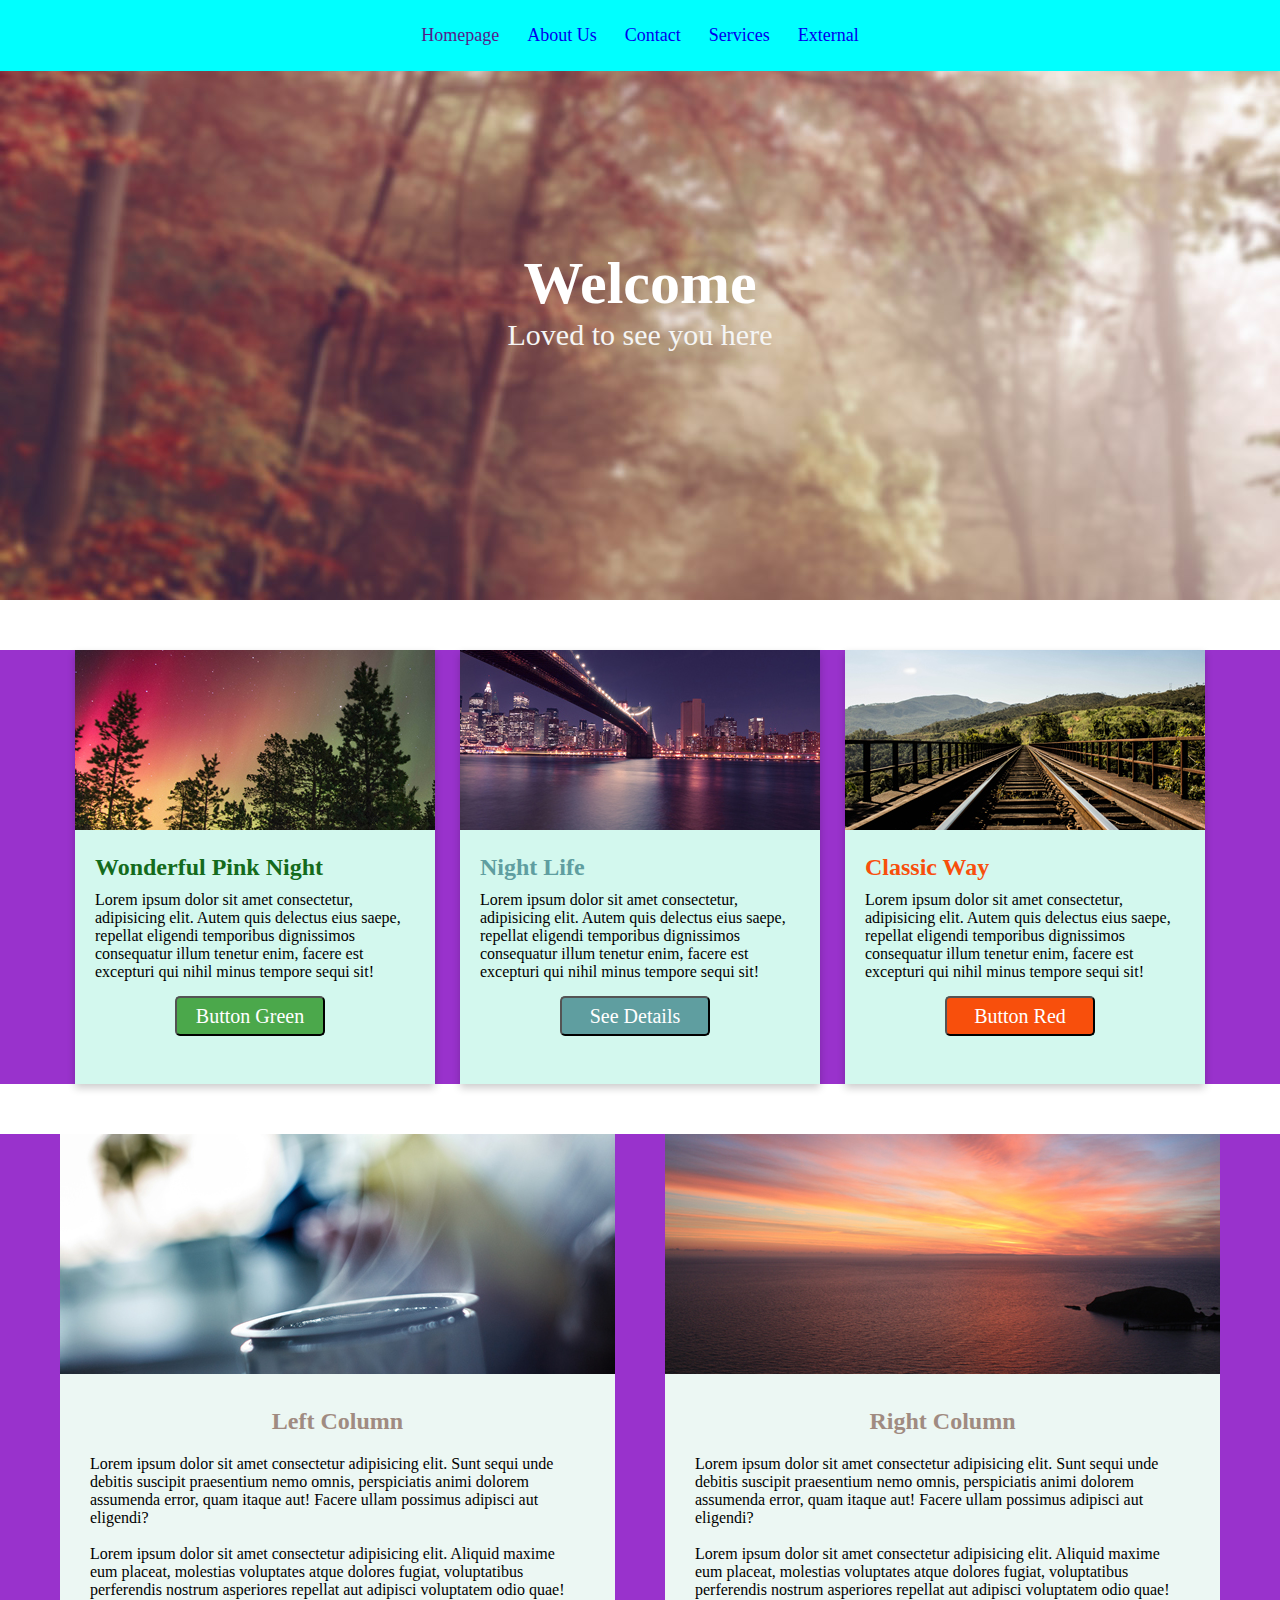
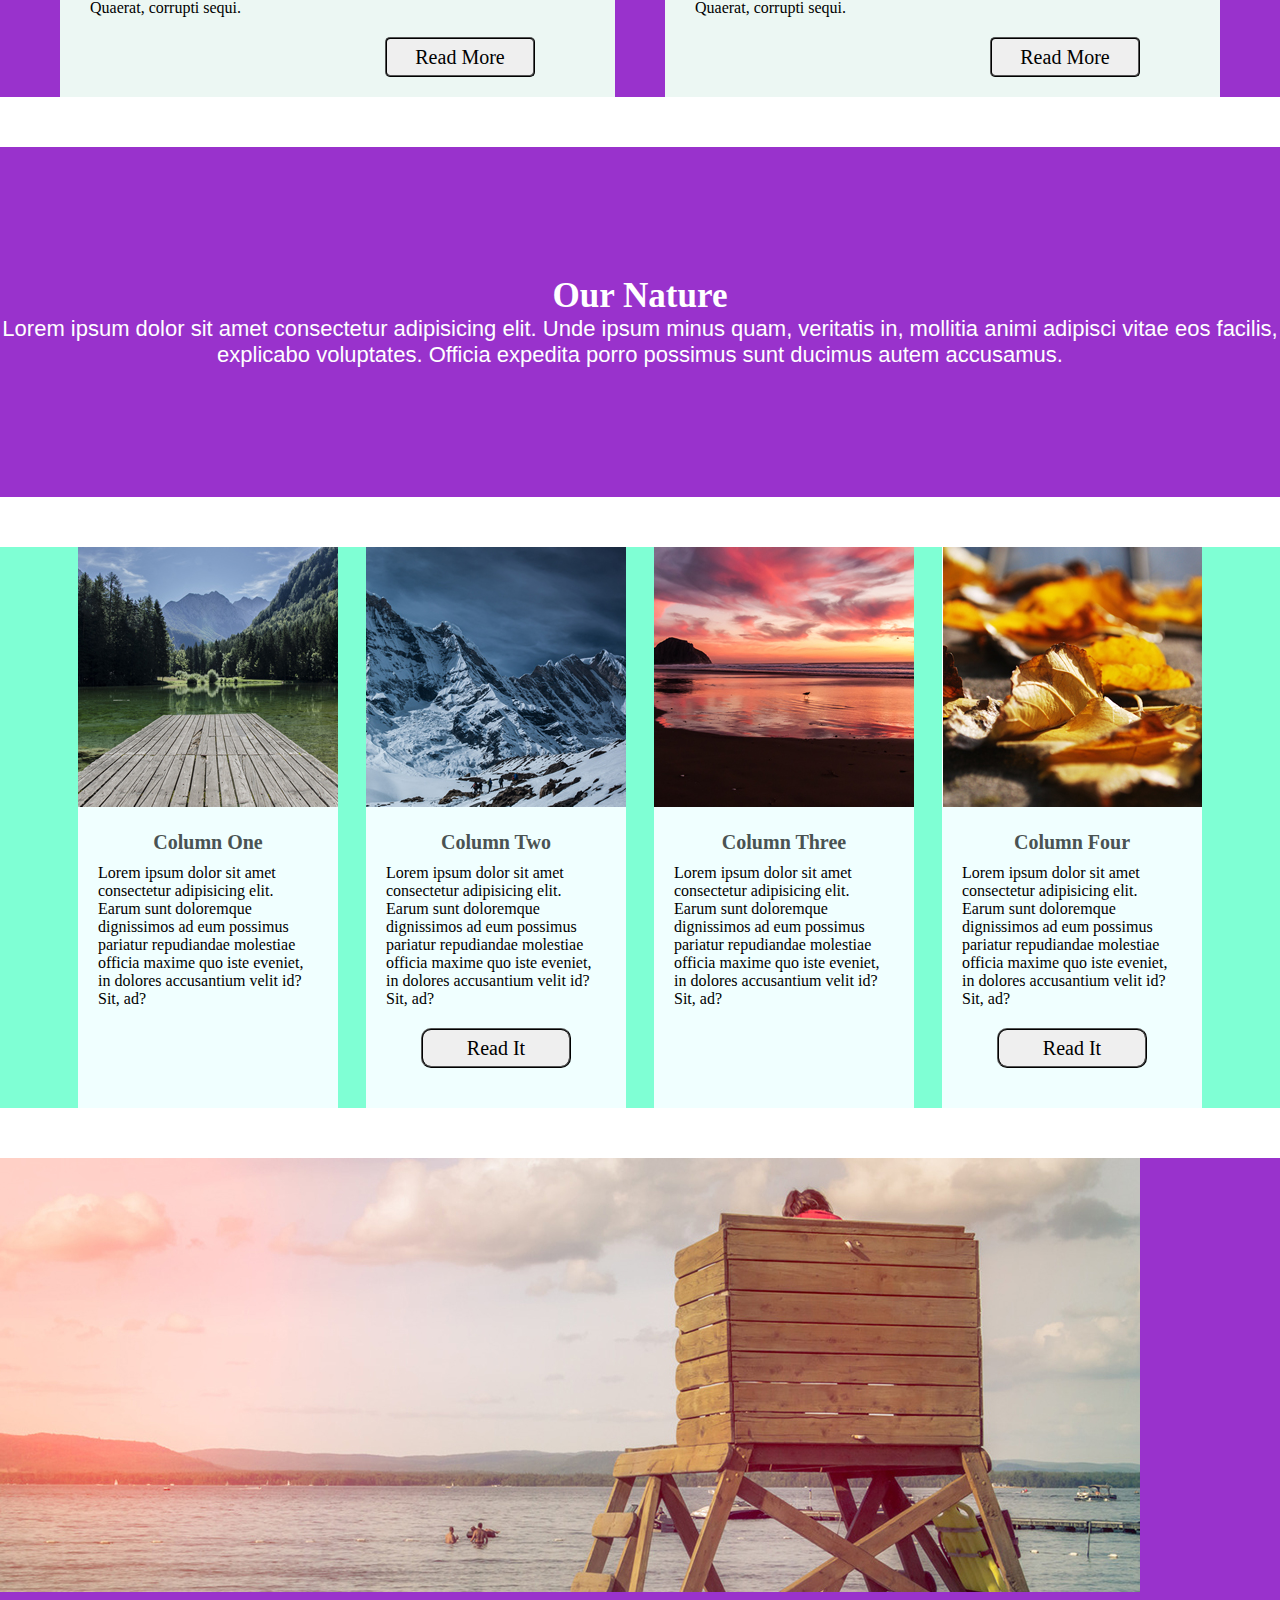
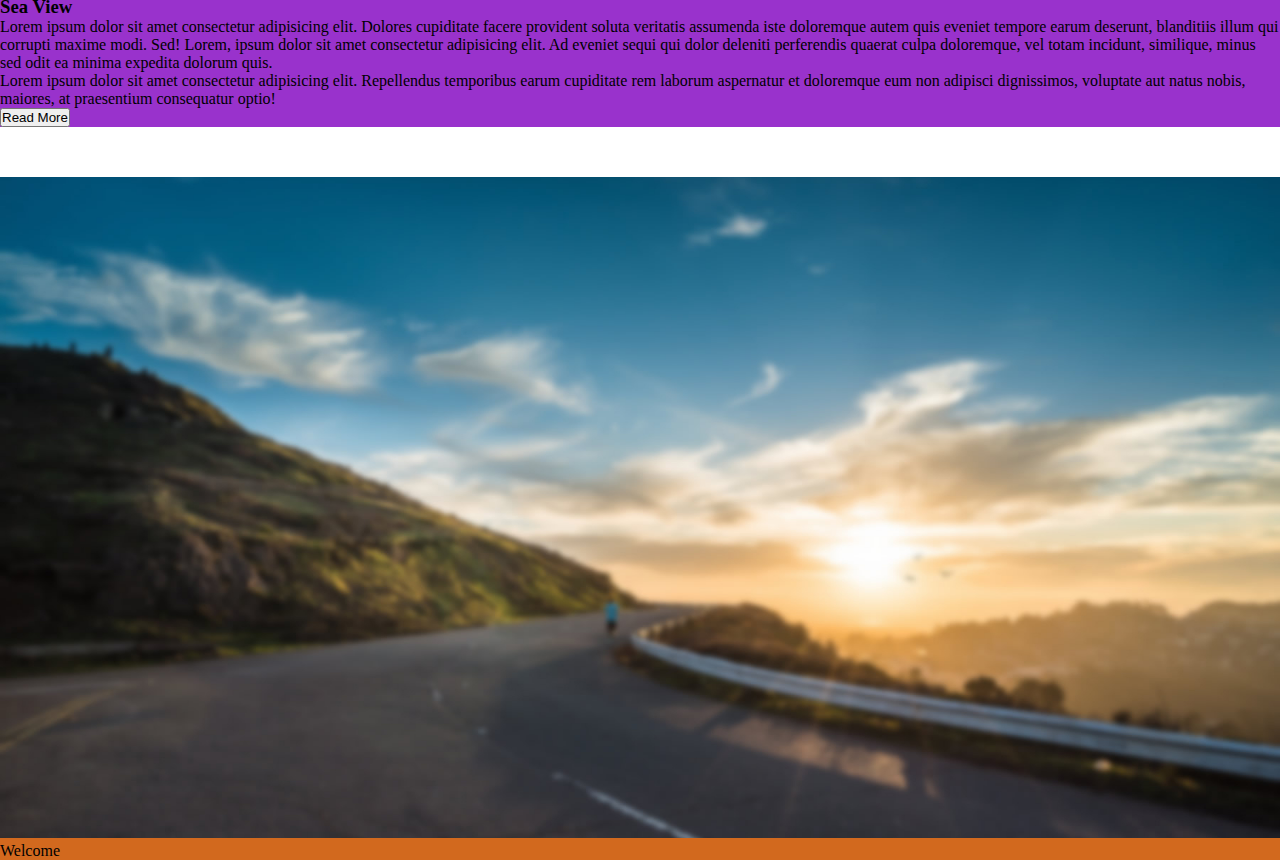
==== Static_site_layout/index.html @ dce6357e "finished styling of all cards" ====
<!DOCTYPE html>
<html lang="en">
<head>
    <meta charset="UTF-8">
    <meta http-equiv="X-UA-Compatible" content="IE=edge">
    <meta name="viewport" content="width=device-width, initial-scale=1.0">
    <title>Awesome Website</title>
    <link rel="stylesheet" href="style.css">
</head>
<body>
    <main>
        <header>
            <nav class = "navbar">
                <div></div>
                <ul>
                <input type="checkbox" id="checkbox_toggle" />
                <label for="checkbox_toggle" class="hamburger">&#9776;</label>
                    <div class = "menu">

                        <li> <a href="">Homepage</a> </li>
                        <li> <a href="/">About Us</a> </li>
                        <li> <a href="/">Contact</a> </li>
                        <li class="services"> <a href="/">Services</a>
                            <ul class="dropdown">
                                <li><a href=""> Dropdown 1</a></li>
                                <li><a href=""> Dropdown 2</a></li>
                                <li><a href=""> Dropdown 3</a></li>
                                <li><a href=""> Dropdown 4</a></li>
                                <li><a href=""> Dropdown 5</a></li>
                            </ul>
                        </li>
                        <li><a href="/">External</a> </li>
                    </div>
                </ul>
                <div></div>
            </nav>
        </header>

<!--  Section 1 -->

        <section>
            <div class="cover">
                <h1>Welcome</h1>
                <span>Loved to see you here</span>
            </div>
        </section>

<!-- Section 2 -->

        <section>
            <div class = "cards">
                <div class = "card1">
                    <img src="img/1-1.jpg" alt="loading">
                    <div class = "container">
                        <h2>Wonderful Pink Night</h2>
                        <p>Lorem ipsum dolor sit amet consectetur, adipisicing elit. Autem quis delectus eius saepe, repellat eligendi temporibus dignissimos consequatur illum tenetur enim, facere est excepturi qui nihil minus tempore sequi sit!</p>
                        <button>Button Green</button>
                    </div>
                </div>
                <div class = "card2">
                    <img src="img/1-2.jpg" alt="loading">
                    <div class="container">
                        <h2>Night Life</h2>
                        <p>Lorem ipsum dolor sit amet consectetur, adipisicing elit. Autem quis delectus eius saepe, repellat eligendi temporibus dignissimos consequatur illum tenetur enim, facere est excepturi qui nihil minus tempore sequi sit!</p>
                        <button>See Details</button>
                    </div>
                </div>
                <div class = "card3">
                    <img src="img/1-3.jpg" alt="loading">
                    <div class="container">
                        <h2>Classic Way</h2>
                        <p>Lorem ipsum dolor sit amet consectetur, adipisicing elit. Autem quis delectus eius saepe, repellat eligendi temporibus dignissimos consequatur illum tenetur enim, facere est excepturi qui nihil minus tempore sequi sit!</p>
                        <button>Button Red</button>
                    </div>
                </div>
            </div>
        </section>

<!-- Section 3 -->

        <section>
            <div class="Column">
                <div class="left-column">
                    <img src="img/2-1.jpg" alt="loading">
                    <div class="container1">
                        <h3>Left Column</h3>
                        <p>Lorem ipsum dolor sit amet consectetur adipisicing elit. Sunt sequi unde debitis suscipit praesentium nemo omnis, perspiciatis animi dolorem assumenda error, quam itaque aut! Facere ullam possimus adipisci aut eligendi?<br> <br>
                            Lorem ipsum dolor sit amet consectetur adipisicing elit. Aliquid maxime eum placeat, molestias voluptates atque dolores fugiat, voluptatibus perferendis nostrum asperiores repellat aut adipisci voluptatem odio quae! Quaerat, corrupti sequi.
                        </p>
                        <button>Read More</button>
                    </div>
                </div>
                <div class="right-column">
                    <img src="img/2-2.jpg" alt="loading">
                    <div class="container1">
                        <h3>Right Column</h3>
                        <p>Lorem ipsum dolor sit amet consectetur adipisicing elit. Sunt sequi unde debitis suscipit praesentium nemo omnis, perspiciatis animi dolorem assumenda error, quam itaque aut! Facere ullam possimus adipisci aut eligendi?<br> <br>
                            Lorem ipsum dolor sit amet consectetur adipisicing elit. Aliquid maxime eum placeat, molestias voluptates atque dolores fugiat, voluptatibus perferendis nostrum asperiores repellat aut adipisci voluptatem odio quae! Quaerat, corrupti sequi.
                        </p>
                        <button>Read More</button>
                    </div>
                </div>
            </div>
        </section>

<!-- Section 4-->

        <section>
            <div class="sub-cover">
            
                <div class="contain">
                    <h3>Our Nature</h3>
                    <p>Lorem ipsum dolor sit amet consectetur adipisicing elit. Unde ipsum minus quam, veritatis in, mollitia animi adipisci vitae eos facilis, explicabo voluptates. Officia expedita porro possimus sunt ducimus autem accusamus.</p>
                </div>
            </div>
        </section>

<!-- Section 5 -->

        <section>
            <div class="grid-column">
                <div class="col col1">
                    <img src="img/4-1.jpg" alt="loading">
                    <div class="columns">

                        <h3>Column One</h3>
                        <p>Lorem ipsum dolor sit amet consectetur adipisicing elit. Earum sunt doloremque dignissimos ad eum possimus pariatur repudiandae molestiae officia maxime quo iste eveniet, in dolores accusantium velit id? Sit, ad?</p>
                    </div>
                    </div>
                <div class="col">
                    <img src="img/4-2.jpg" alt="loading">
                    <div class="columns">
                        <h3>Column Two</h3>
                        <p>Lorem ipsum dolor sit amet consectetur adipisicing elit. Earum sunt doloremque dignissimos ad eum possimus pariatur repudiandae molestiae officia maxime quo iste eveniet, in dolores accusantium velit id? Sit, ad?</p>
                        
                        <button>Read It</button>
                    </div>
                </div>
                <div class="col">
                    <img src="img/4-3.jpg" alt="loading">
                    <div class="columns">

                        <h3>Column Three</h3>
                        <p>Lorem ipsum dolor sit amet consectetur adipisicing elit. Earum sunt doloremque dignissimos ad eum possimus pariatur repudiandae molestiae officia maxime quo iste eveniet, in dolores accusantium velit id? Sit, ad?</p>
                    </div>
                    </div>
                <div class="col col4">
                    <img src="img/4-4.jpg" alt="loading">
                    <div class="columns">

                        <h3>Column Four</h3>
                        <p>Lorem ipsum dolor sit amet consectetur adipisicing elit. Earum sunt doloremque dignissimos ad eum possimus pariatur repudiandae molestiae officia maxime quo iste eveniet, in dolores accusantium velit id? Sit, ad?</p>
                        <button>Read It</button>
                    </div>
                </div>
            </div>
        </section>

<!-- Section 6 -->

        <section>
            <img src="img/4-5.jpg" alt="loading">
            <h3> Sea View </h3>
            <p>Lorem ipsum dolor sit amet consectetur adipisicing elit. Dolores cupiditate facere provident soluta veritatis assumenda iste doloremque autem quis eveniet tempore earum deserunt, blanditiis illum qui corrupti maxime modi. Sed! Lorem, ipsum dolor sit amet consectetur adipisicing elit. Ad eveniet sequi qui dolor deleniti perferendis quaerat culpa doloremque, vel totam incidunt, similique, minus sed odit ea minima expedita dolorum quis. <br>
            Lorem ipsum dolor sit amet consectetur adipisicing elit. Repellendus temporibus earum cupiditate rem laborum aspernatur et doloremque eum non adipisci dignissimos, voluptate aut natus nobis, maiores, at praesentium consequatur optio!
            </p>
            <button>Read More</button>
        </section>
        <footer>
            <div class="footer">
                <img src="img/bg-3.jpg" alt="loading">
                <form>
                    Welcome
                </form>
            </div>
        </footer>
    </main>
</body>
</html>
---- Static_site_layout/style.css ----
*{
    margin : 0;
    padding : 0; 
    box-sizing: border-box;   
}
body{
    font-family:Cambria, Cochin, Georgia, Times, 'Times New Roman', serif;
}
a{
    text-decoration: none;
}
li{
    list-style: none;
}

header{
    background-color: aqua;
    z-index: 1;
    position : fixed;
    top : 0;
    width : 100%;
}

.navbar{
    display : flex;
    justify-content: space-between;
    align-items: center;
    padding: 20px;
}

.menu{
    display: flex;
    align-items: center;
    justify-content:space-between;
    gap : 1em;
    font-size: 18px;
    
}

.menu li:hover{
    background-color: red;
    border-radius: 5px ;
    transition: 0.3 ease;
}
.menu li {
    padding : 5px;
}

.services{
    position : relative;
    display : inline-block;
}

.dropdown{
    position : absolute; 
    display : none;
    background-color: rgb(242, 252, 99);
    padding: 1em 0;
    border-radius: 8px;
    top: 30px;
}

.dropdown li + li {
    margin-top: 10px;
   }

.dropdown li {
    padding: 0.5em 1em;
    width: 8em;
    text-align: center;
   }

.dropdown li:hover {
    background-color: #4c9e9e;
   }

.services:hover .dropdown{
    display : block;
}


/* Responsive Navbar using media query */

input[type=checkbox]{
    display: none;
}

.hamburger{
    display : none;
    font-size : 24px;
    user-select : none;
}

/* Applying Media queries */
@media (max-width : 768px) {
    .menu{
        display : none;
        position : absolute;
        background-color:aqua;
        right: 0;
        left: 0;
        text-align: center;
        padding: 16px 0;
    }
    .navbar{
        display: inline-block;
    }
    .menu li:hover {
        background-color:#4c9e9e;
        transition: 0.3s ease;
    }

    input[type=checkbox]:checked ~ .menu{
        display : block;
    }
    .hamburger{
        display : block;
    }

    .dropdown {
        left: 50%;
        top: 0px;
        transform: translateX(27%);
    }

    .dropdown li:hover {
        background-color: #4c9e9e;
    }
}

section{
    background-color:darkorchid;
    margin-bottom: 50px;
    width : 100%;
}

/* Section 1 */
.cover{
    height: 600px;
    width : 100%;
    background-image: url("img/bg-1.jpg");
    background-repeat: no-repeat;
    background-attachment: fixed;
    object-fit : contain;
    display : flex;
    align-items : center;
    justify-content : center;
    flex-direction : column;
}
.cover h1{
    font-size: 60px;
    color : white;
}
.cover span{
    font-size : 30px;
    color : whitesmoke;
}

/* Section 2 */
.cards{
    display : flex;
    justify-content :space-evenly;
    align-items : center;
}
.card1{
    box-shadow: 0 4px 8px 0 rgba(0,0,0,0.2);
    transition: 0.3s;
    background-color: rgb(211, 248, 238);
    width: 360px;
    margin-left : 50px;
}
.card1:hover{
    box-shadow : 2px 6px 10px 2px rgba(0,0,0,0.6);
}

.card2{
    box-shadow: 0 4px 8px 0 rgba(0,0,0,0.2);
    transition: 0.3s;
    background-color: rgb(211, 248, 238);

    width: 360px;
}
.card2:hover{
    box-shadow : 2px 6px 10px 2px rgba(0,0,0,0.6);
}

.card3{
    box-shadow: 0 4px 8px 0 rgba(0,0,0,0.2);
    transition: 0.3s;
    background-color: rgb(211, 248, 238);

    width: 360px;
    margin-right: 50px;
}
.card3:hover{
    box-shadow : 2px 6px 10px 2px rgba(0,0,0,0.6);
}
.container{
    padding : 20px;
    height : 250px;
}
.container h2{
    color :rgb(20, 107, 28);
    margin-bottom: 10px;

}
.container p{
    margin-bottom: 15px;
}
.container button{
    background-color: rgb(75, 168, 75);
    width : 150px;
    height : 40px;
    border-radius: 5px;
    font-size: 20px;
    color : white;
    margin-left : 80px;
    font-family:Cambria, Cochin, Georgia, Times, 'Times New Roman', serif;
}
.card2 h2 {
    color : cadetblue;
}
.card3 h2 {
    color: rgb(248, 79, 12);
}


.card2 button {
    background-color: cadetblue;
}

.card3 button {
    background-color: rgb(248, 79, 12);
}

/* Section 3 */

.Column{
    display: flex;
    justify-content: center;
    gap : 50px;

}
.left-column{
    width : 555px;
    background-color: rgb(236, 247, 243);
}
.right-column{
    width : 555px;
    background-color: rgb(236, 247, 243);
}
.container1{
    margin : 20px;
    padding : 10px;
}
.container1 h3 {
    color :rgb(160, 139, 129);
    text-align : center;
    font-size : 24px;
    margin-bottom: 20px;
}
.container1 button{
    width : 150px;
    height : 40px;
    border-radius: 5px;
    font-size: 20px;
    margin-top: 20px;
    float : right;
    margin-bottom: 20px;
    margin-right : 50px;
    border-style:ridge;
    font-family:Cambria, Cochin, Georgia, Times, 'Times New Roman', serif;
}

/* Section 4 */
.sub-cover{
    height: 350px;
    background-image: url(img/bg-2.jpg);
    background-attachment: fixed;
    text-align: center;
    color : white;
}

.contain{
    height: 350px;
    display : flex;
    flex-direction: column;
    justify-content: center;
    align-items: center;
    font-size: 30px;
    color : white;
    
}
.contain p{
    font-size : 22px;
    font-family: 'Lucida Sans Unicode', Geneva, Verdana, sans-serif;
}

/* Section 5 */
.grid-column{
    display : flex;
    justify-content:space-evenly;
    background-color: aquamarine;
}
.col{
    width : 260px;
    background-color:azure;
}
.columns{
    margin : 20px;
}
.columns h3{
    text-align: center;
    font-size: 20px;
    color :#4a5353;
    margin-bottom: 10px;
}
.columns button{
    width : 150px;
    height : 40px;
    border-radius: 10px;
    font-size: 20px;
    margin-top: 20px;
    float : center;
    margin-left: 35px;
    margin-bottom: 20px;
    border-style:ridge;
    font-family:Cambria, Cochin, Georgia, Times, 'Times New Roman', serif;
}
.col1{
    margin-left: 50px;
}
.col4{
    margin-right: 50px;
}
footer{
    background-color:chocolate;
}
.footer img{
    width : 100%;
}
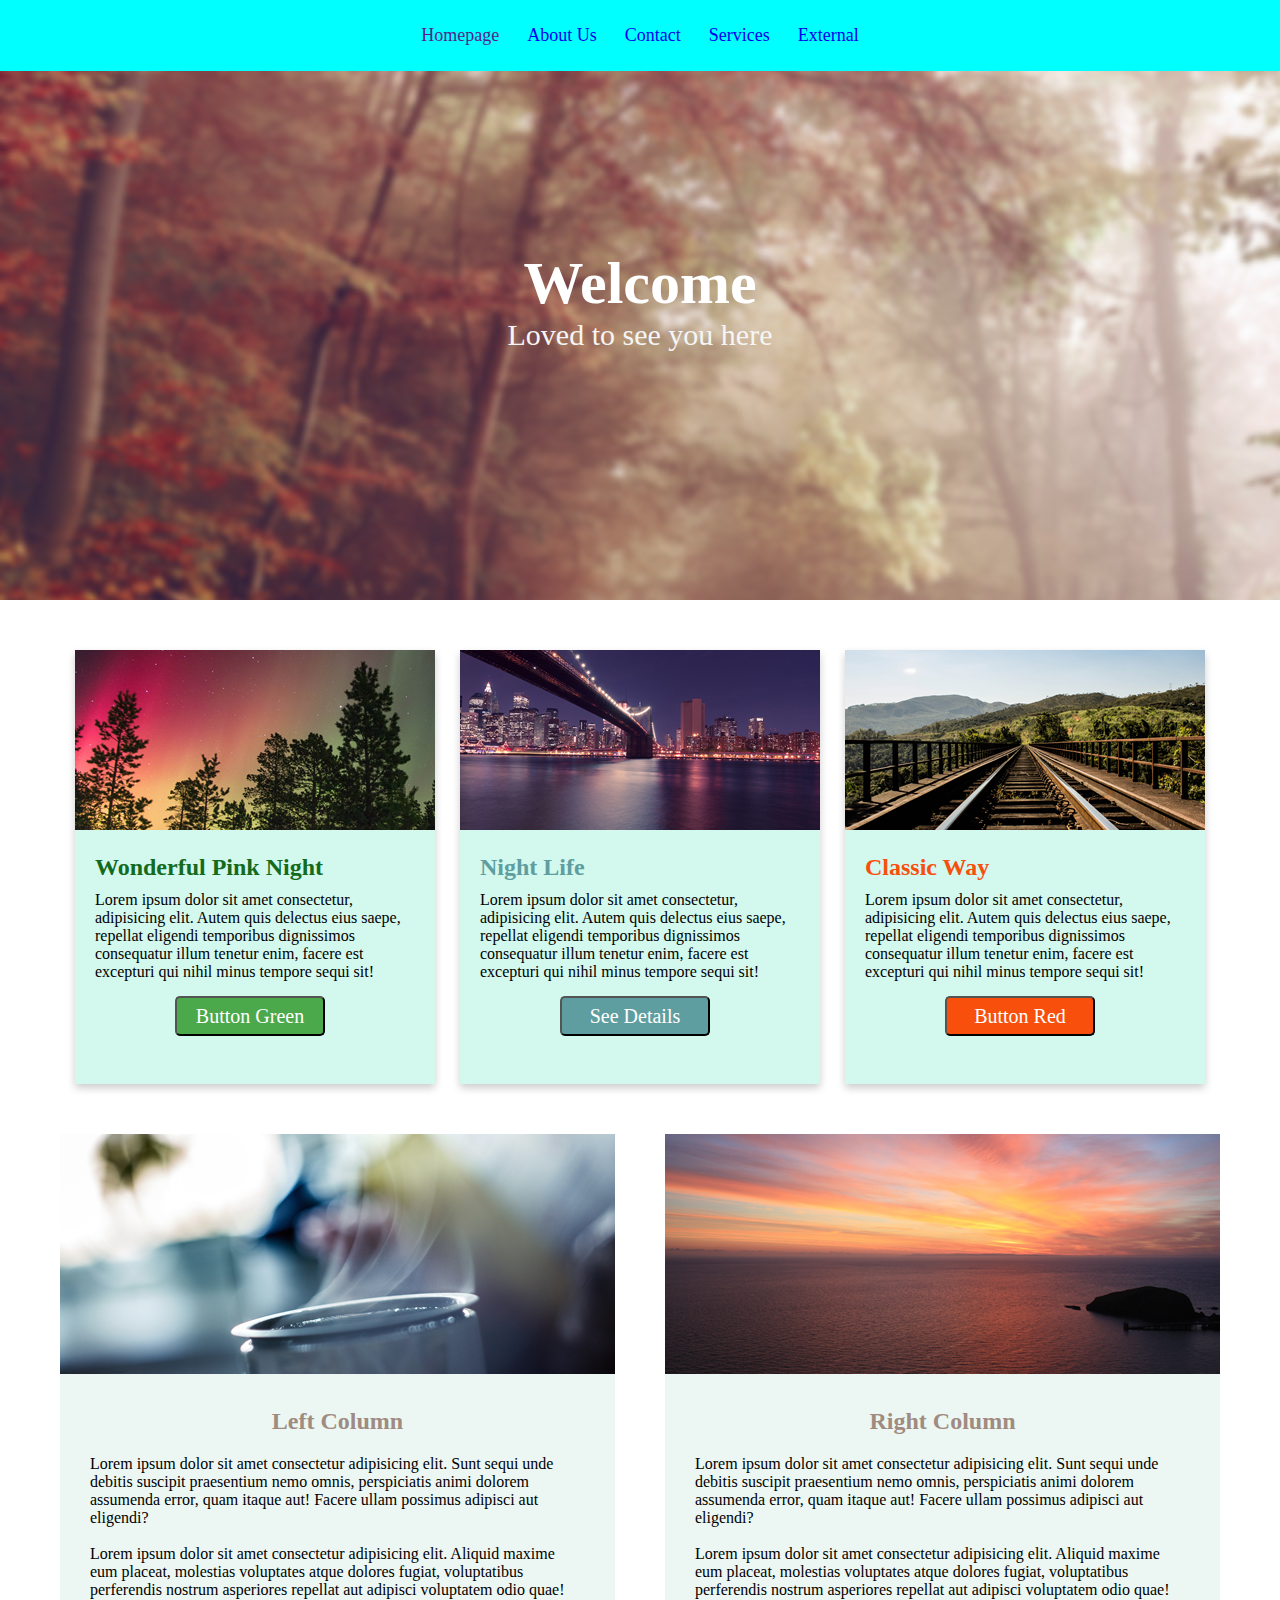
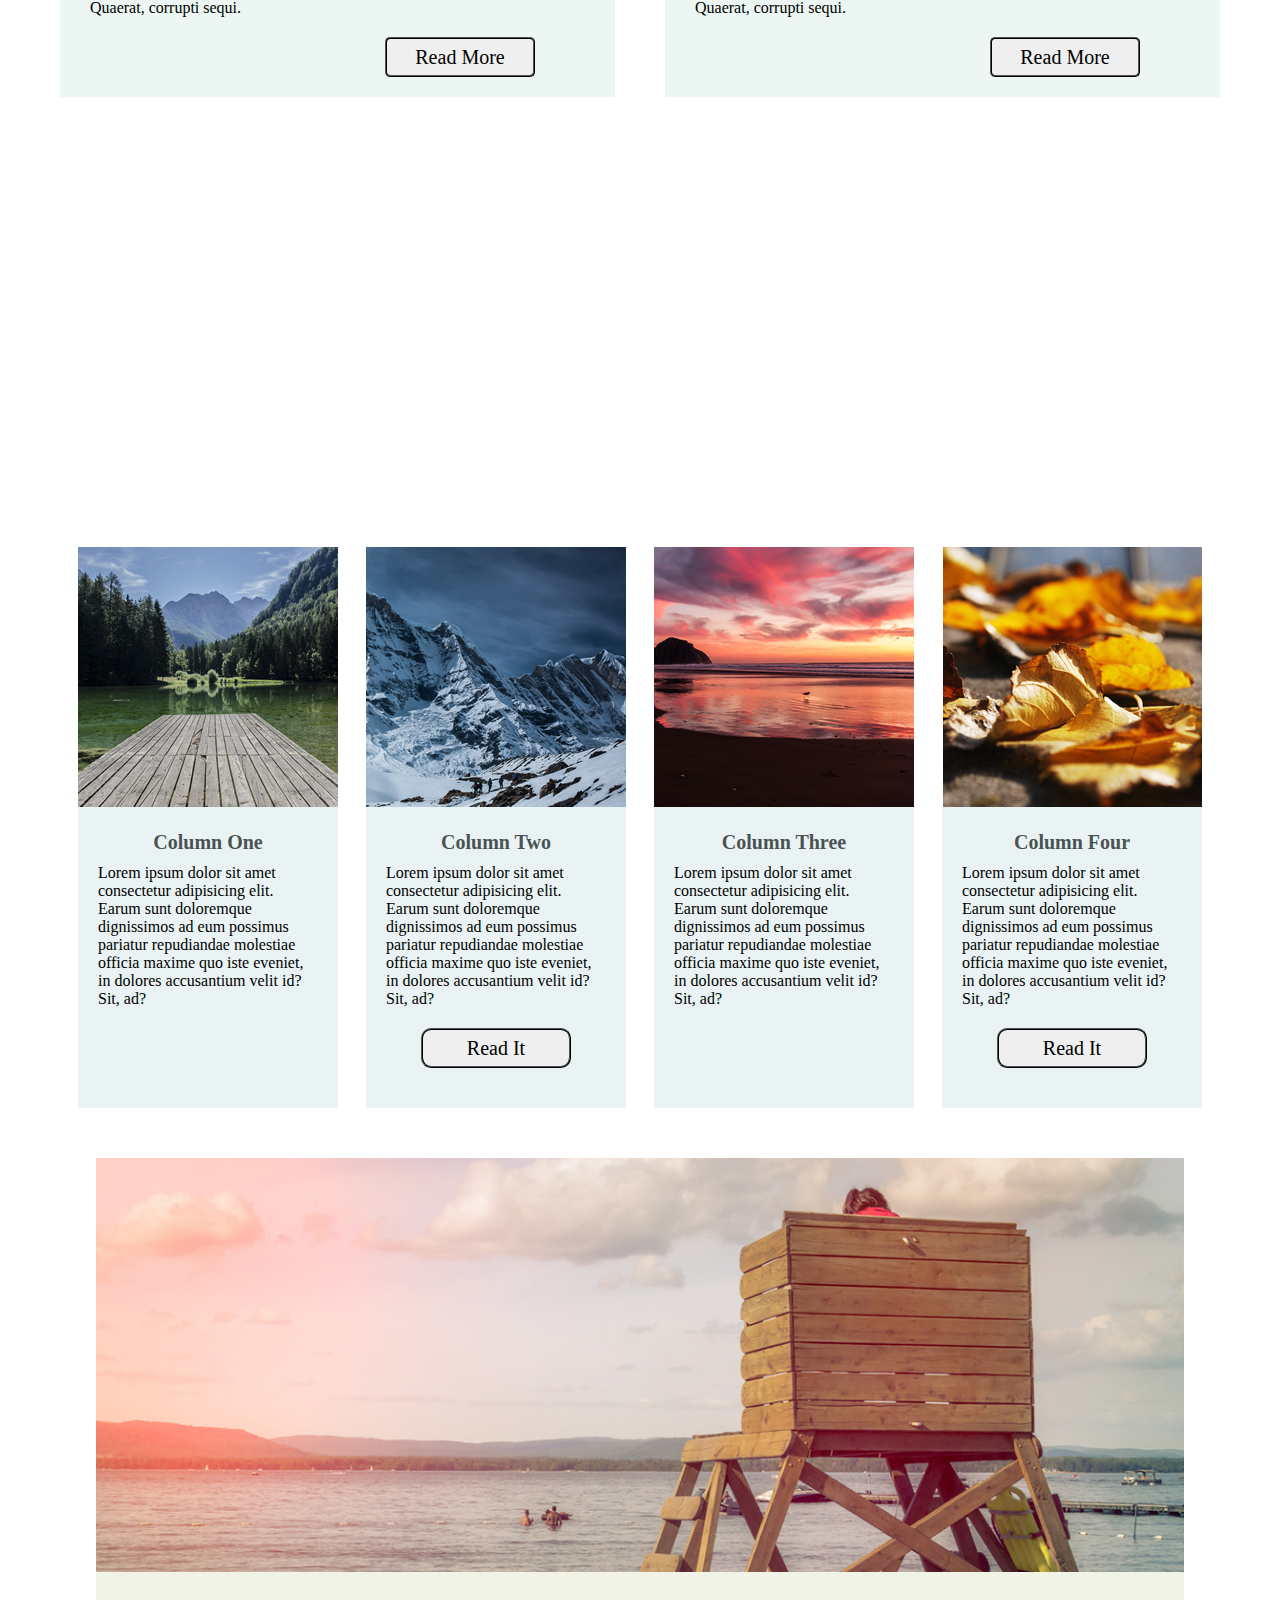
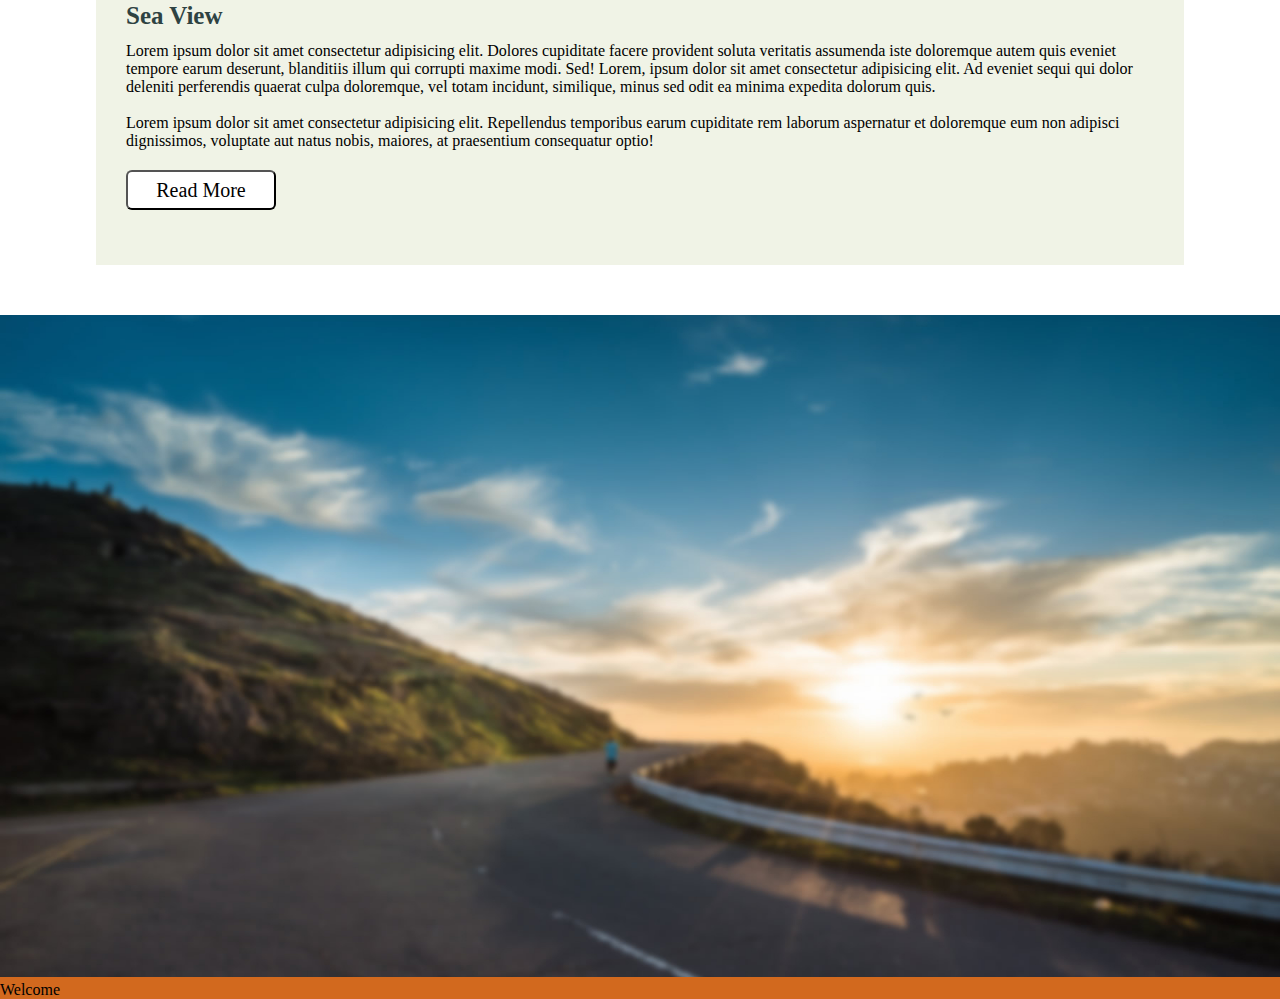
==== commit 9a596504: "finished single column layout" ====
--- a/Static_site_layout/index.html
+++ b/Static_site_layout/index.html
@@ -159,13 +159,20 @@
 <!-- Section 6 -->
 
         <section>
-            <img src="img/4-5.jpg" alt="loading">
-            <h3> Sea View </h3>
-            <p>Lorem ipsum dolor sit amet consectetur adipisicing elit. Dolores cupiditate facere provident soluta veritatis assumenda iste doloremque autem quis eveniet tempore earum deserunt, blanditiis illum qui corrupti maxime modi. Sed! Lorem, ipsum dolor sit amet consectetur adipisicing elit. Ad eveniet sequi qui dolor deleniti perferendis quaerat culpa doloremque, vel totam incidunt, similique, minus sed odit ea minima expedita dolorum quis. <br>
-            Lorem ipsum dolor sit amet consectetur adipisicing elit. Repellendus temporibus earum cupiditate rem laborum aspernatur et doloremque eum non adipisci dignissimos, voluptate aut natus nobis, maiores, at praesentium consequatur optio!
-            </p>
-            <button>Read More</button>
+            <div class="single-col">
+                <img src="img/4-5.jpg" alt="loading">
+                <div class="block">    
+                    <h3> Sea View </h3>
+                    <p>Lorem ipsum dolor sit amet consectetur adipisicing elit. Dolores cupiditate facere provident soluta veritatis assumenda iste doloremque autem quis eveniet tempore earum deserunt, blanditiis illum qui corrupti maxime modi. Sed! Lorem, ipsum dolor sit amet consectetur adipisicing elit. Ad eveniet sequi qui dolor deleniti perferendis quaerat culpa doloremque, vel totam incidunt, similique, minus sed odit ea minima expedita dolorum quis. <br> <br>
+                        Lorem ipsum dolor sit amet consectetur adipisicing elit. Repellendus temporibus earum cupiditate rem laborum aspernatur et doloremque eum non adipisci dignissimos, voluptate aut natus nobis, maiores, at praesentium consequatur optio!
+                    </p>
+                    <button>Read More</button>
+                </div>
+            </div>
         </section>
+
+<!-- Footer -->
+
         <footer>
             <div class="footer">
                 <img src="img/bg-3.jpg" alt="loading">
--- a/Static_site_layout/style.css
+++ b/Static_site_layout/style.css
@@ -129,7 +129,6 @@
 }
 
 section{
-    background-color:darkorchid;
     margin-bottom: 50px;
     width : 100%;
 }
@@ -300,11 +299,10 @@
 .grid-column{
     display : flex;
     justify-content:space-evenly;
-    background-color: aquamarine;
 }
 .col{
     width : 260px;
-    background-color:azure;
+    background-color:rgb(234, 243, 243);
 }
 .columns{
     margin : 20px;
@@ -333,6 +331,40 @@
 .col4{
     margin-right: 50px;
 }
+
+/* Section 6 */
+
+.single-col{
+    display : flex;
+    flex-direction: column;
+    justify-content: center;
+    align-items: center;
+}
+.single-col img{
+    max-width : 85%;
+}
+
+.block{
+    width: 85%;
+    padding: 30px;
+    background-color: rgb(240, 243, 230);
+}
+.block h3{
+    color :#2e4242;
+    font-size: 25px;
+    margin-bottom: 12px;
+}
+.block button{
+    width : 150px;
+    height : 40px;
+    border-radius: 6px;
+    font-size: 20px;
+    margin-top: 20px;
+    margin-bottom: 25px;
+    background-color:white;
+    font-family:Cambria, Cochin, Georgia, Times, 'Times New Roman', serif;
+}
+
 footer{
     background-color:chocolate;
 }
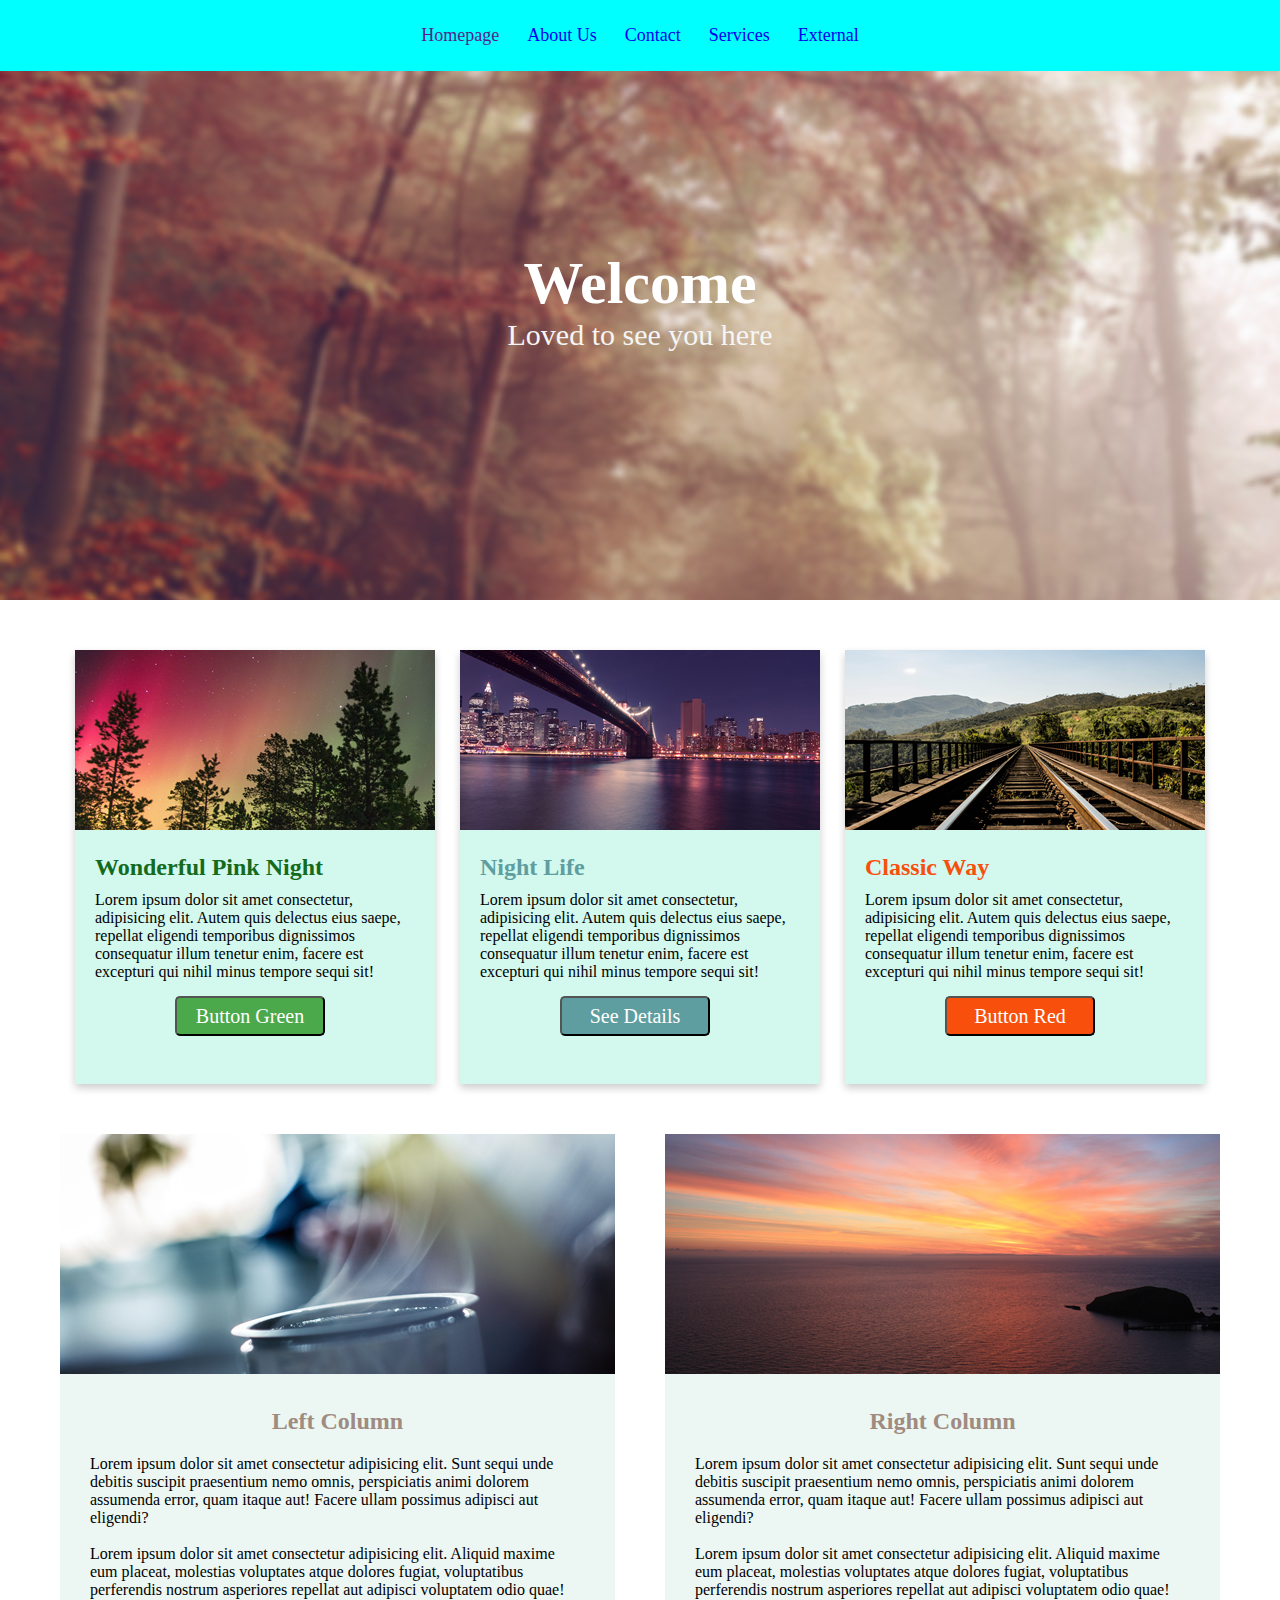
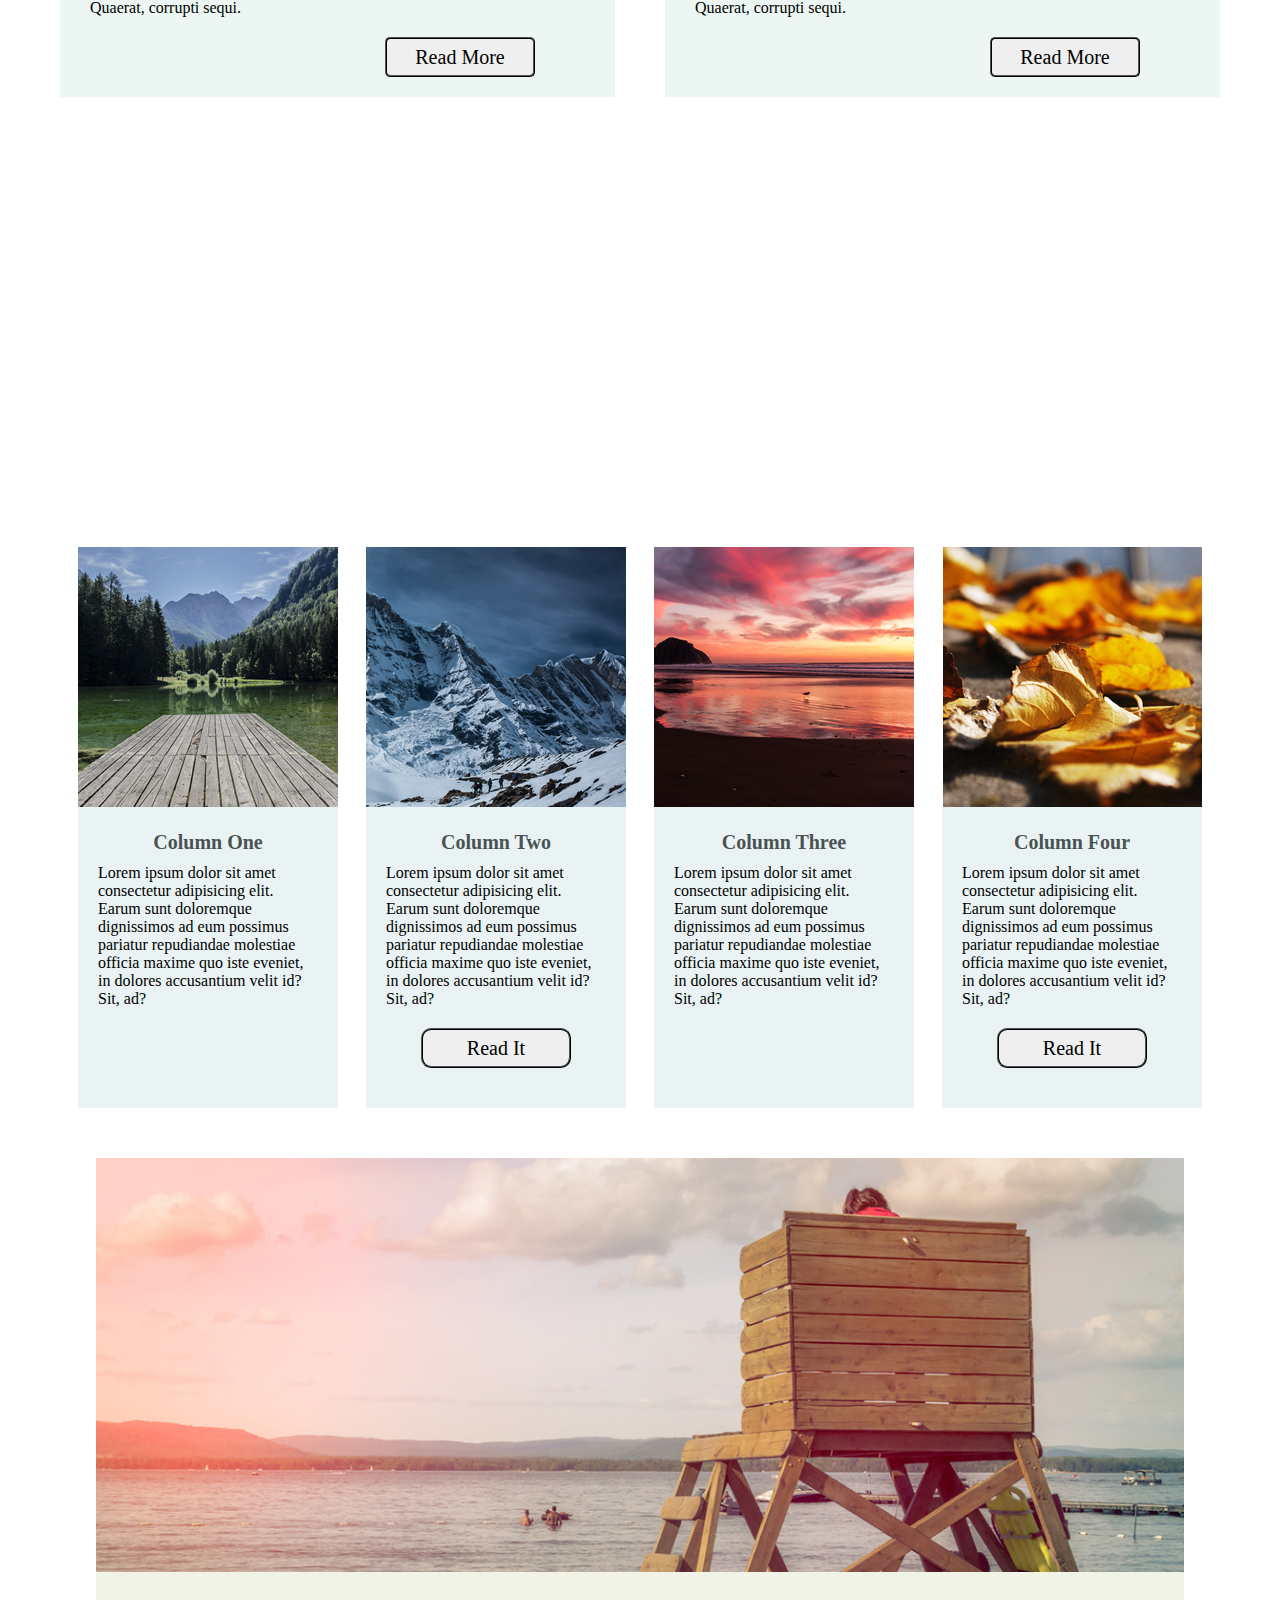
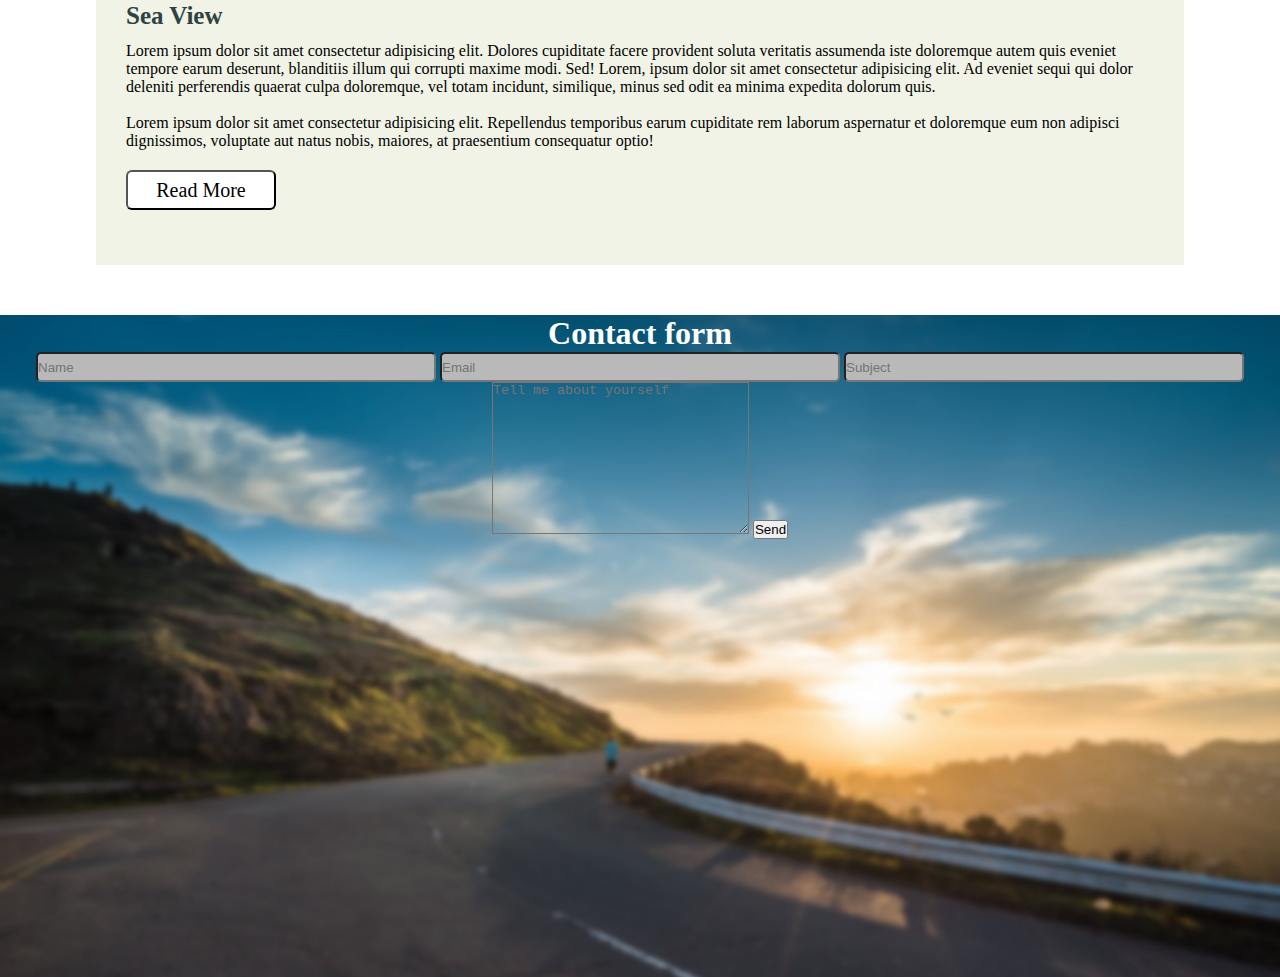
==== commit fb030d4e: "added form section to the footer of webpage" ====
--- a/Static_site_layout/index.html
+++ b/Static_site_layout/index.html
@@ -176,11 +176,17 @@
         <footer>
             <div class="footer">
                 <img src="img/bg-3.jpg" alt="loading">
-                <form>
-                    Welcome
+                <form class ="form">
+                    <h1>Contact form</h1>
+                    <input type="text" placeholder="Name">
+                    <input type="text" placeholder="Email">
+                    <input type="text" placeholder="Subject">
+                    <textarea name="textarea" placeholder="Tell me about yourself" id="" cols="30" rows="10"></textarea>
+                    <button type="submit">Send</button>
                 </form>
             </div>
         </footer>
+        
     </main>
 </body>
 </html>--- a/Static_site_layout/style.css
+++ b/Static_site_layout/style.css
@@ -365,9 +365,32 @@
     font-family:Cambria, Cochin, Georgia, Times, 'Times New Roman', serif;
 }
 
+/* footer */
 footer{
     background-color:chocolate;
 }
+.footer {
+    position: relative;
+    text-align: center;
+    color : white;
+}
 .footer img{
     width : 100%;
+    position : absolute;
+    left : 0;
+    top : 0;
+}
+input{
+    background: transparent;
+    background-color: #b9b9b9;
+    width : 400px;
+    height : 30px;
+    border-radius: 5px;
+}
+textarea{
+    background: transparent;
+}
+.form{
+    position: absolute;
+    background:transparent;
 }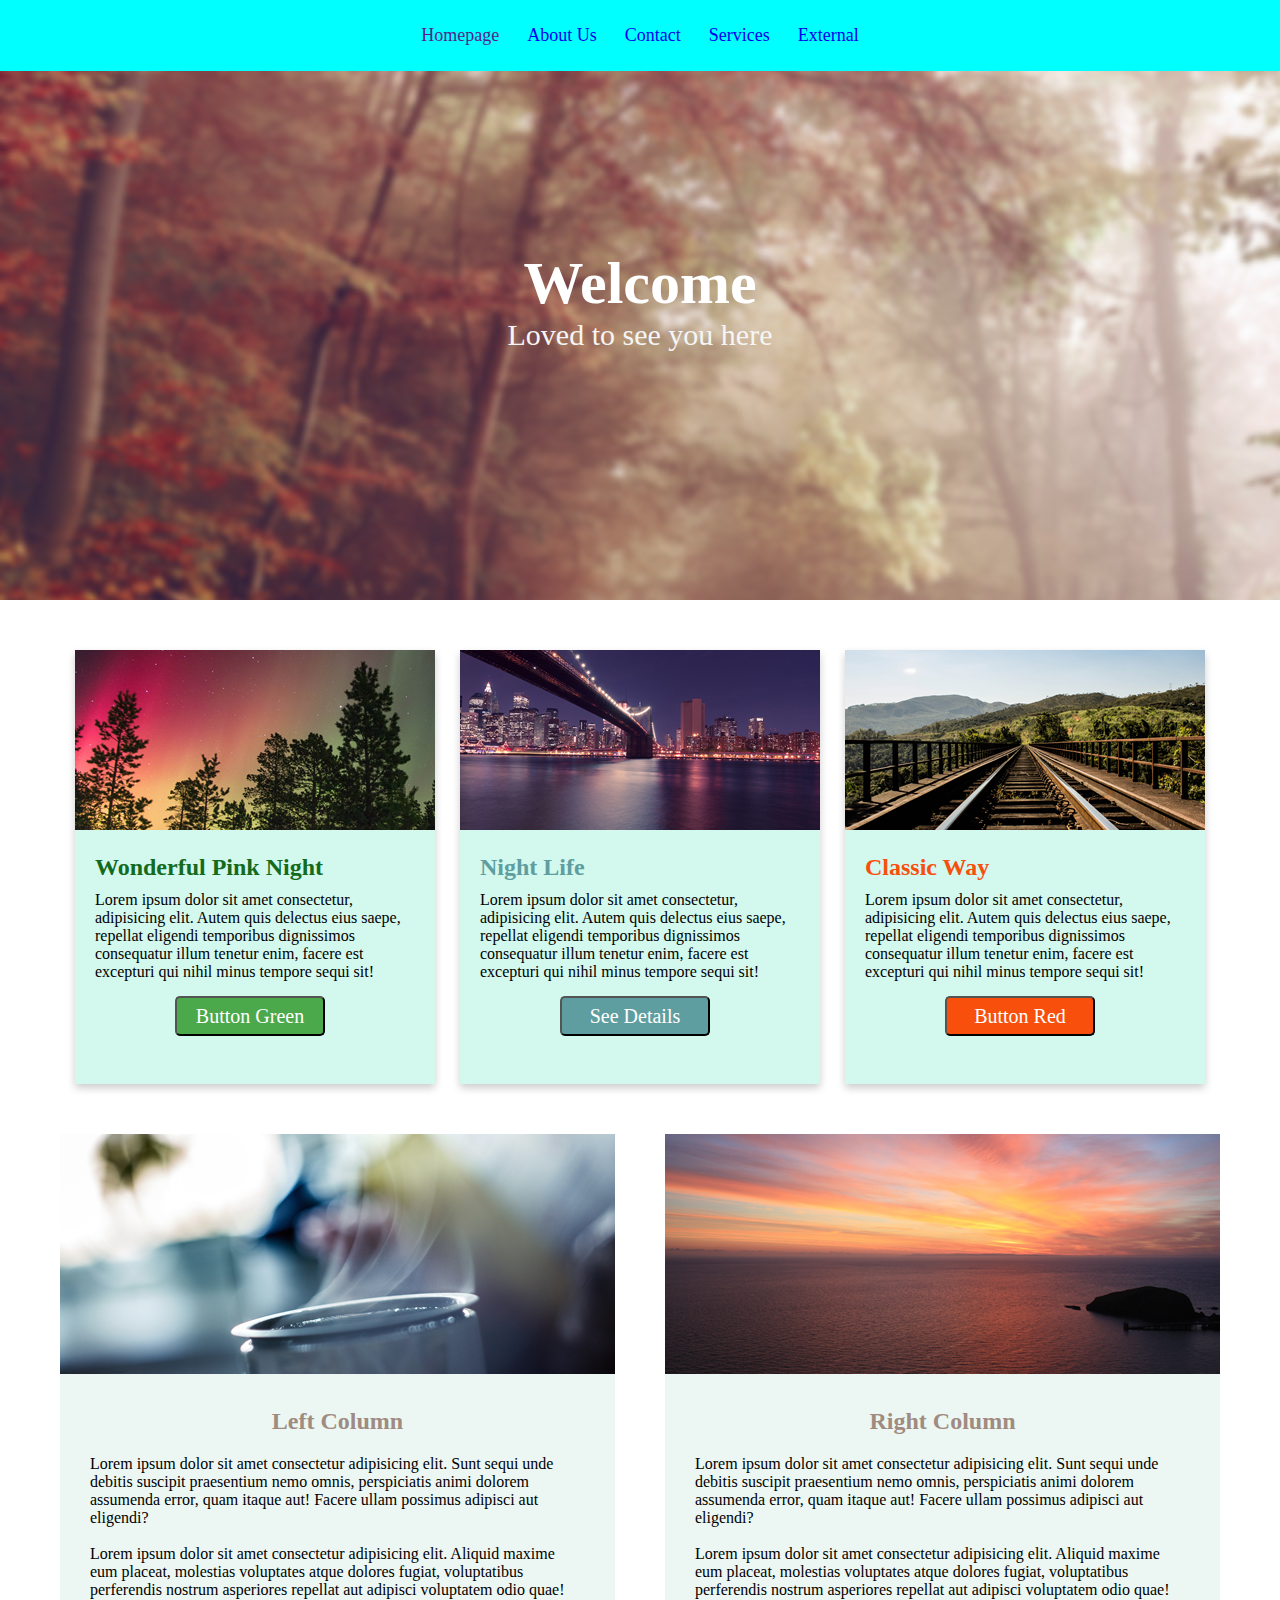
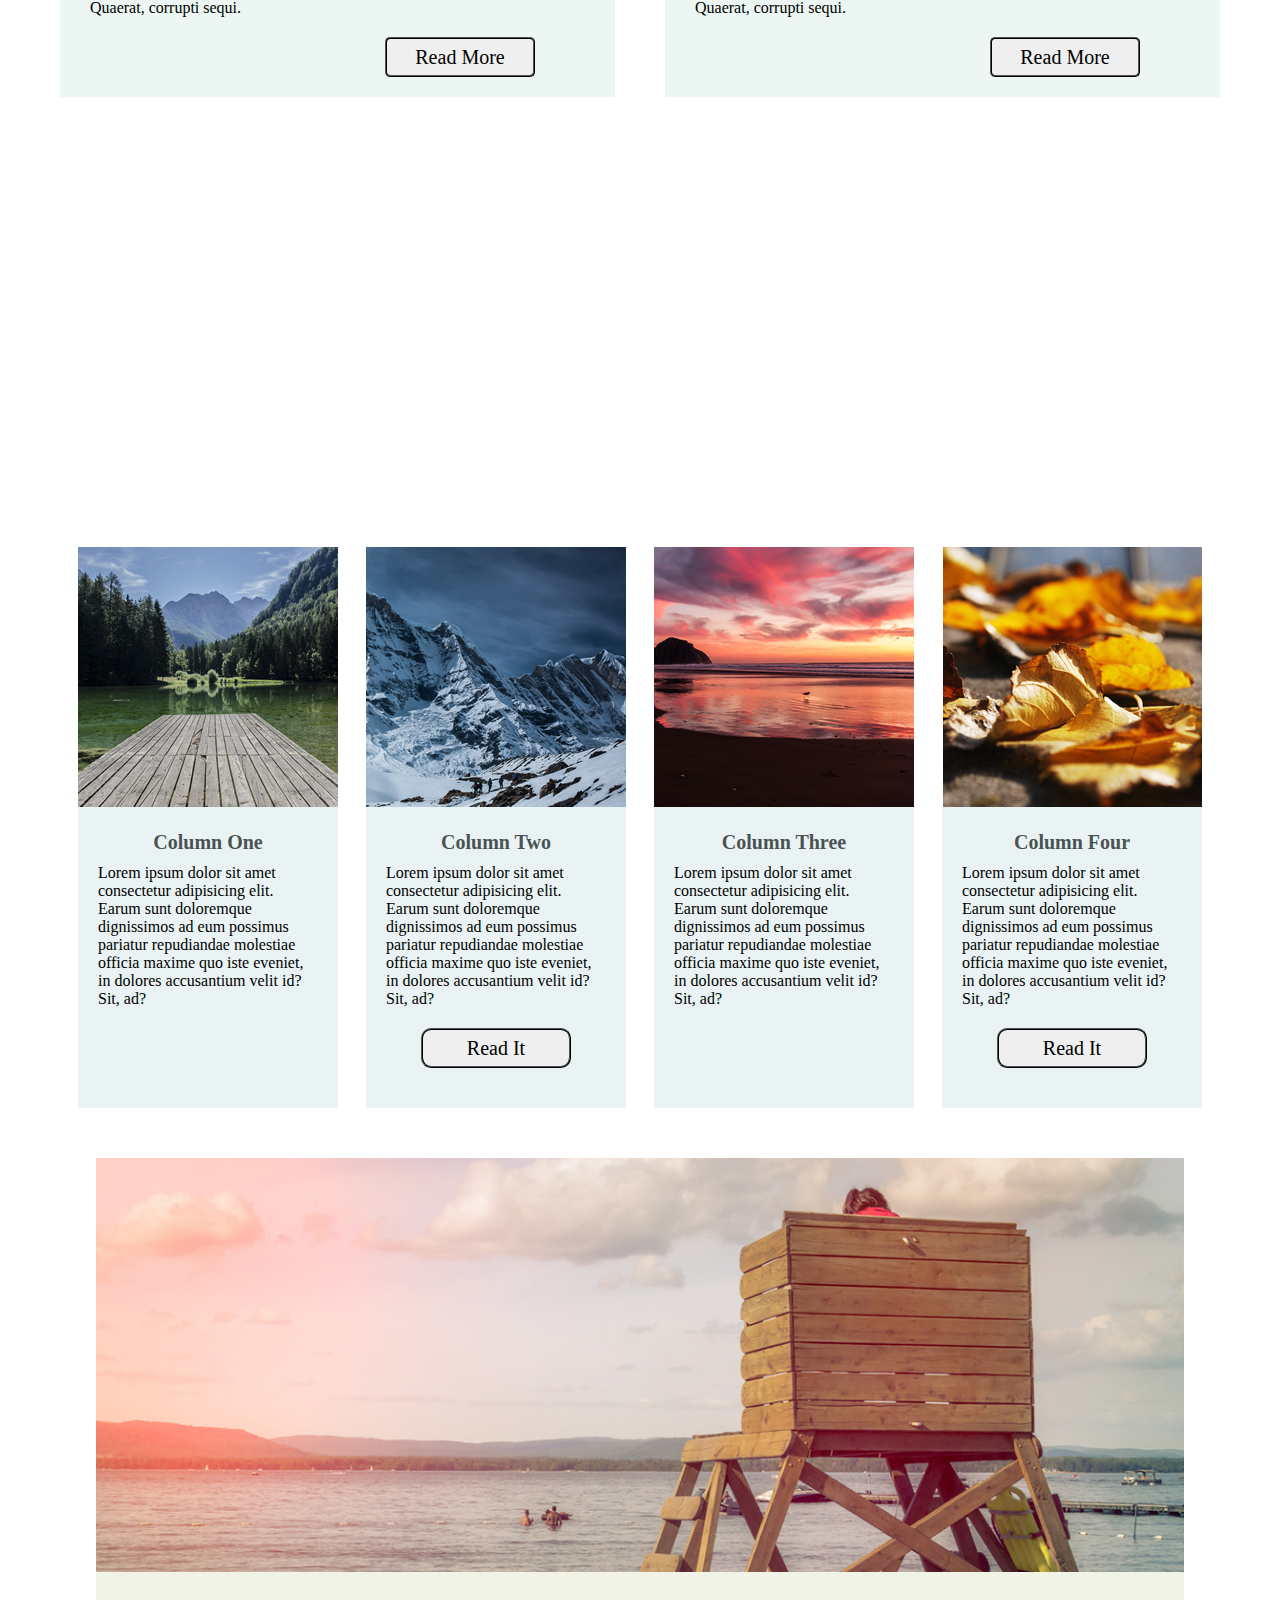
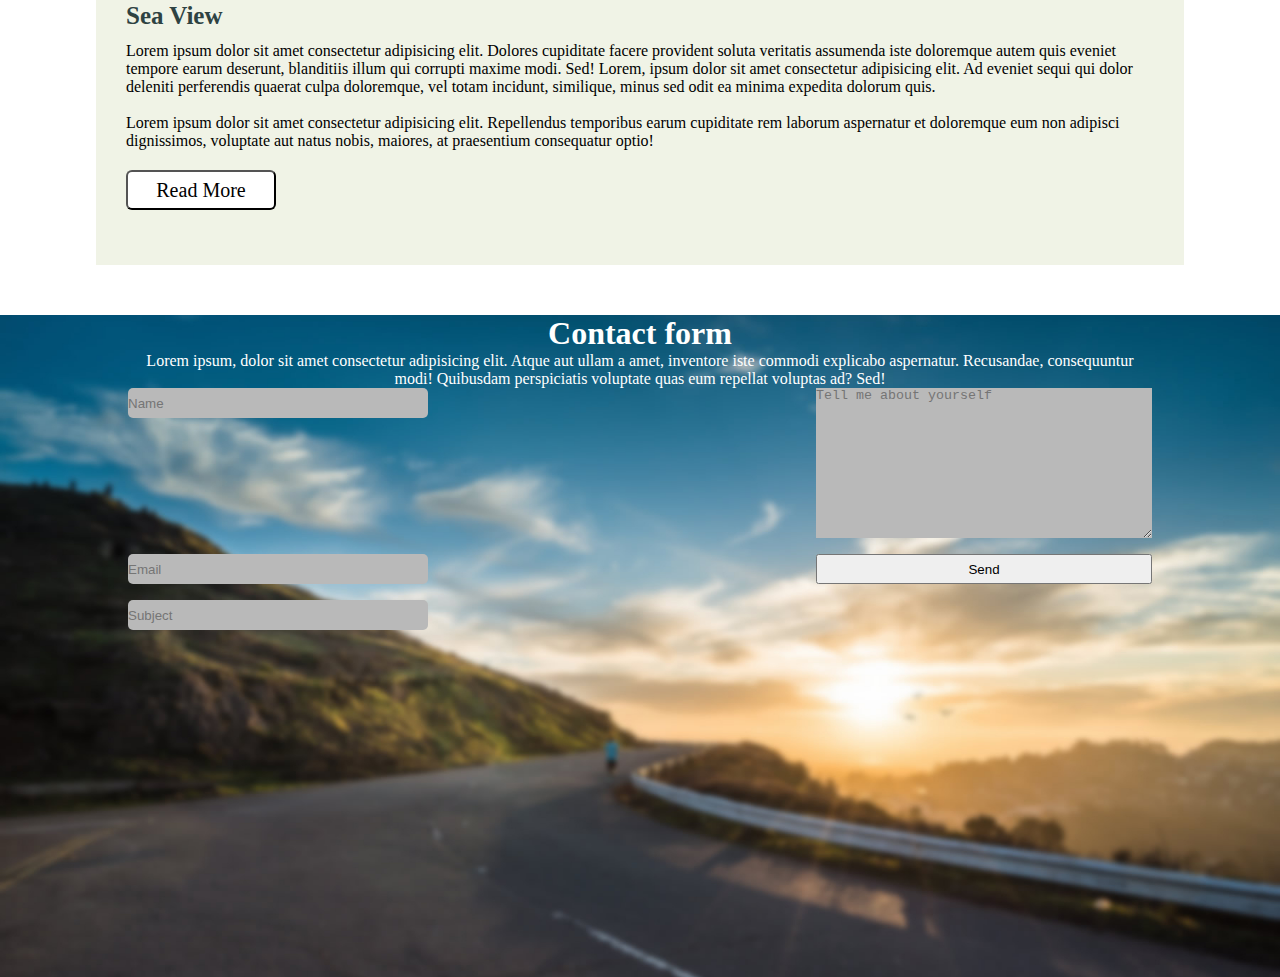
==== commit 0794a18f: "styled form in footer section" ====
--- a/Static_site_layout/index.html
+++ b/Static_site_layout/index.html
@@ -176,14 +176,17 @@
         <footer>
             <div class="footer">
                 <img src="img/bg-3.jpg" alt="loading">
-                <form class ="form">
+                <div class="form-container">
                     <h1>Contact form</h1>
-                    <input type="text" placeholder="Name">
-                    <input type="text" placeholder="Email">
-                    <input type="text" placeholder="Subject">
-                    <textarea name="textarea" placeholder="Tell me about yourself" id="" cols="30" rows="10"></textarea>
-                    <button type="submit">Send</button>
-                </form>
+                    <p> Lorem ipsum, dolor sit amet consectetur adipisicing elit. Atque aut ullam a amet, inventore iste commodi explicabo aspernatur. Recusandae, consequuntur modi! Quibusdam perspiciatis voluptate quas eum repellat voluptas ad? Sed!</p>
+                    <form class ="form">
+                        <input type="text" placeholder="Name">
+                        <textarea name="textarea" placeholder="Tell me about yourself" id="" cols="30" rows="10"></textarea>
+                        <input type="text" placeholder="Email">
+                        <button type="submit">Send</button>
+                        <input type="text" placeholder="Subject">
+                    </form>
+                </div>
             </div>
         </footer>
         
--- a/Static_site_layout/style.css
+++ b/Static_site_layout/style.css
@@ -368,6 +368,7 @@
 /* footer */
 footer{
     background-color:chocolate;
+    display: block;
 }
 .footer {
     position: relative;
@@ -383,14 +384,25 @@
 input{
     background: transparent;
     background-color: #b9b9b9;
-    width : 400px;
+    width : 300px;
     height : 30px;
     border-radius: 5px;
+    border: none;
 }
 textarea{
-    background: transparent;
-}
-.form{
+    background: transparent; 
+    border: none;
+    background-color: #b9b9b9;
+}
+.form-container{
+    width : 80%;
+    left : 10%;
+    top : 20%;
     position: absolute;
     background:transparent;
+}
+.form{
+    display : grid;
+    grid-template-columns: 2fr 1fr;
+    grid-gap: 16px;
 }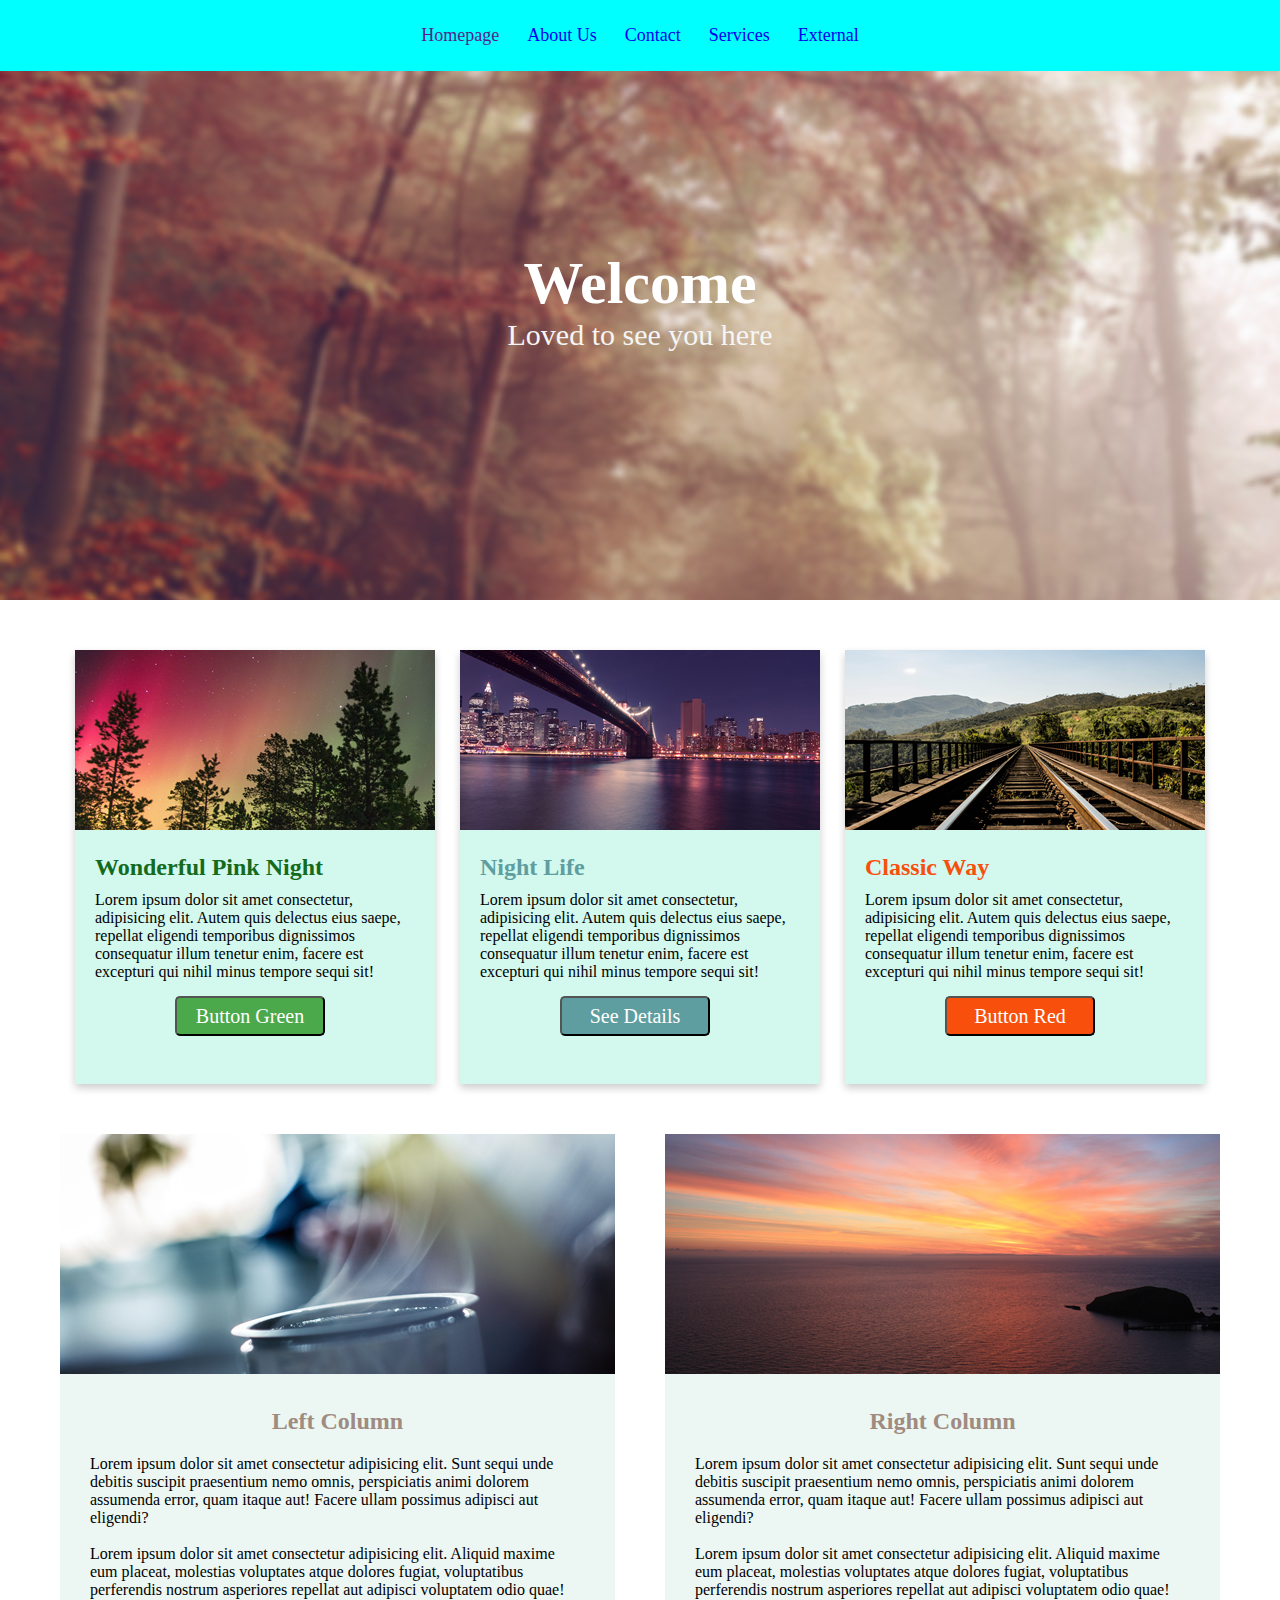
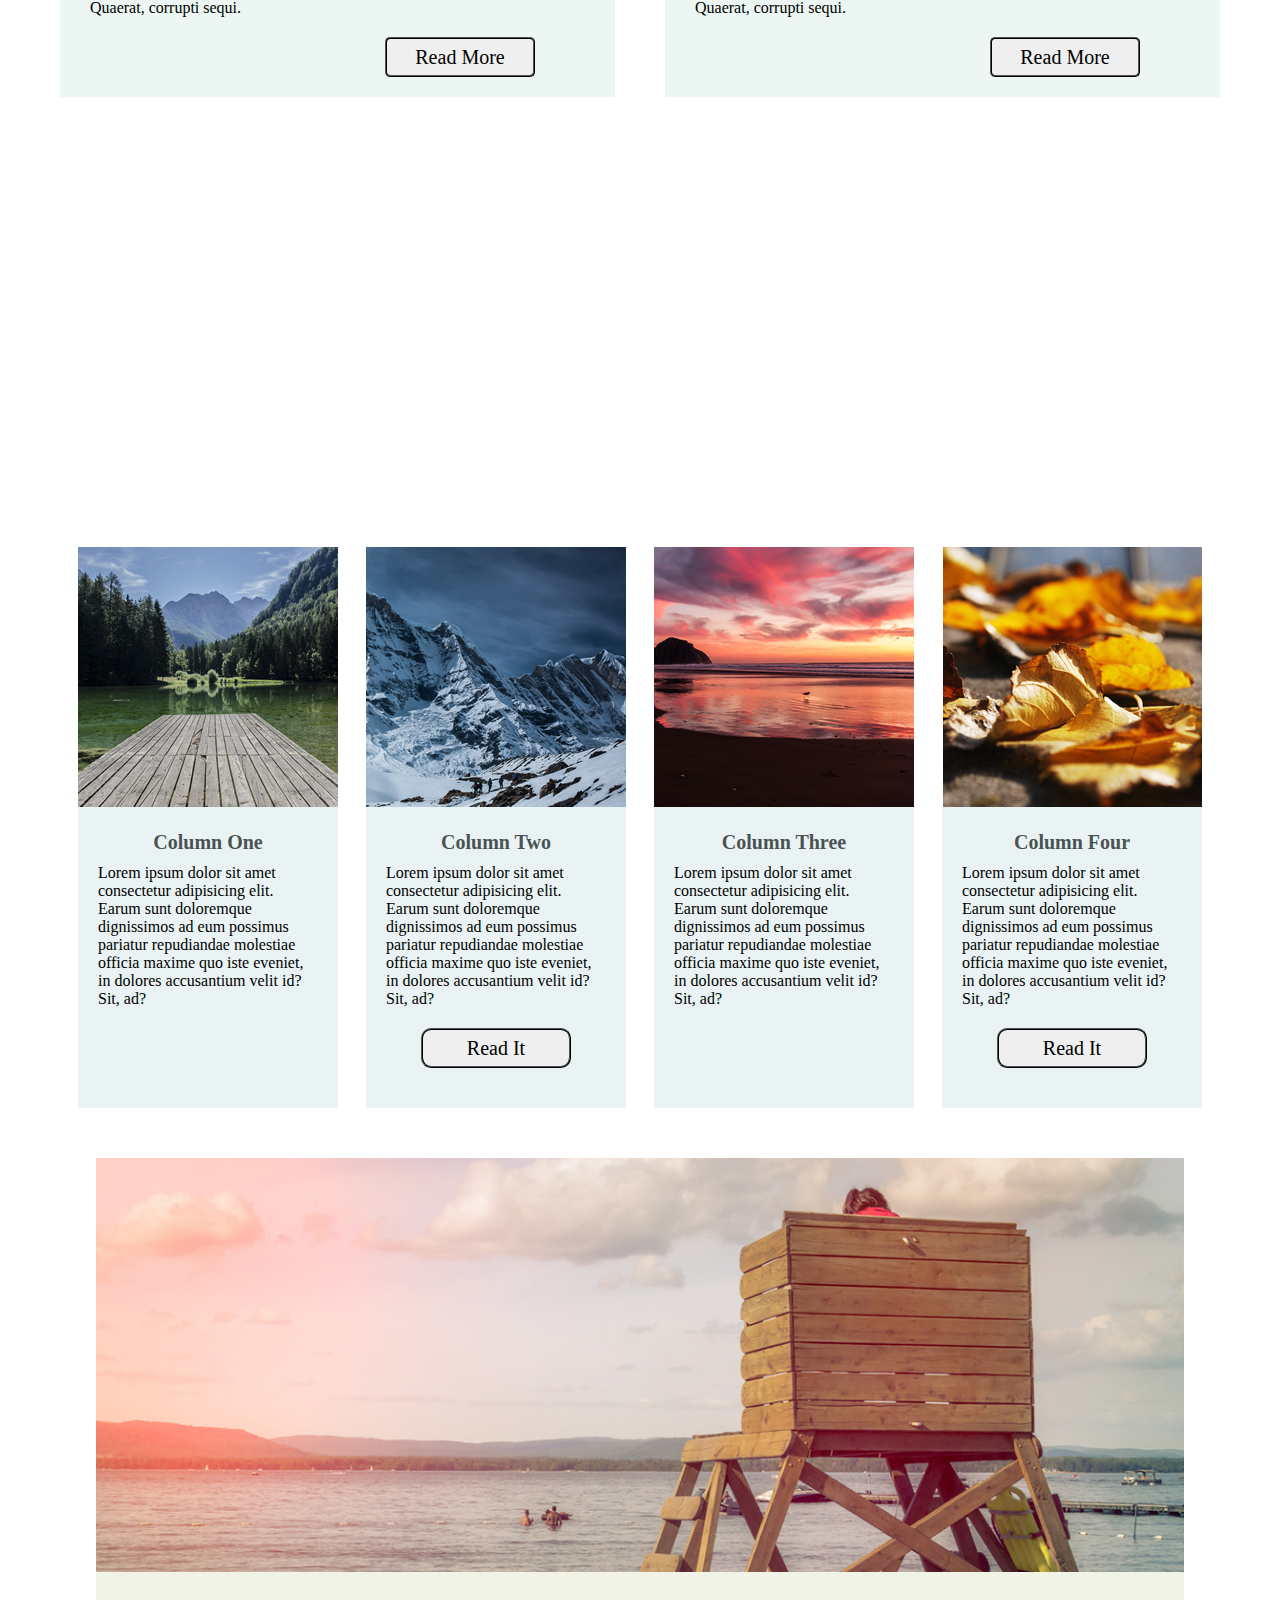
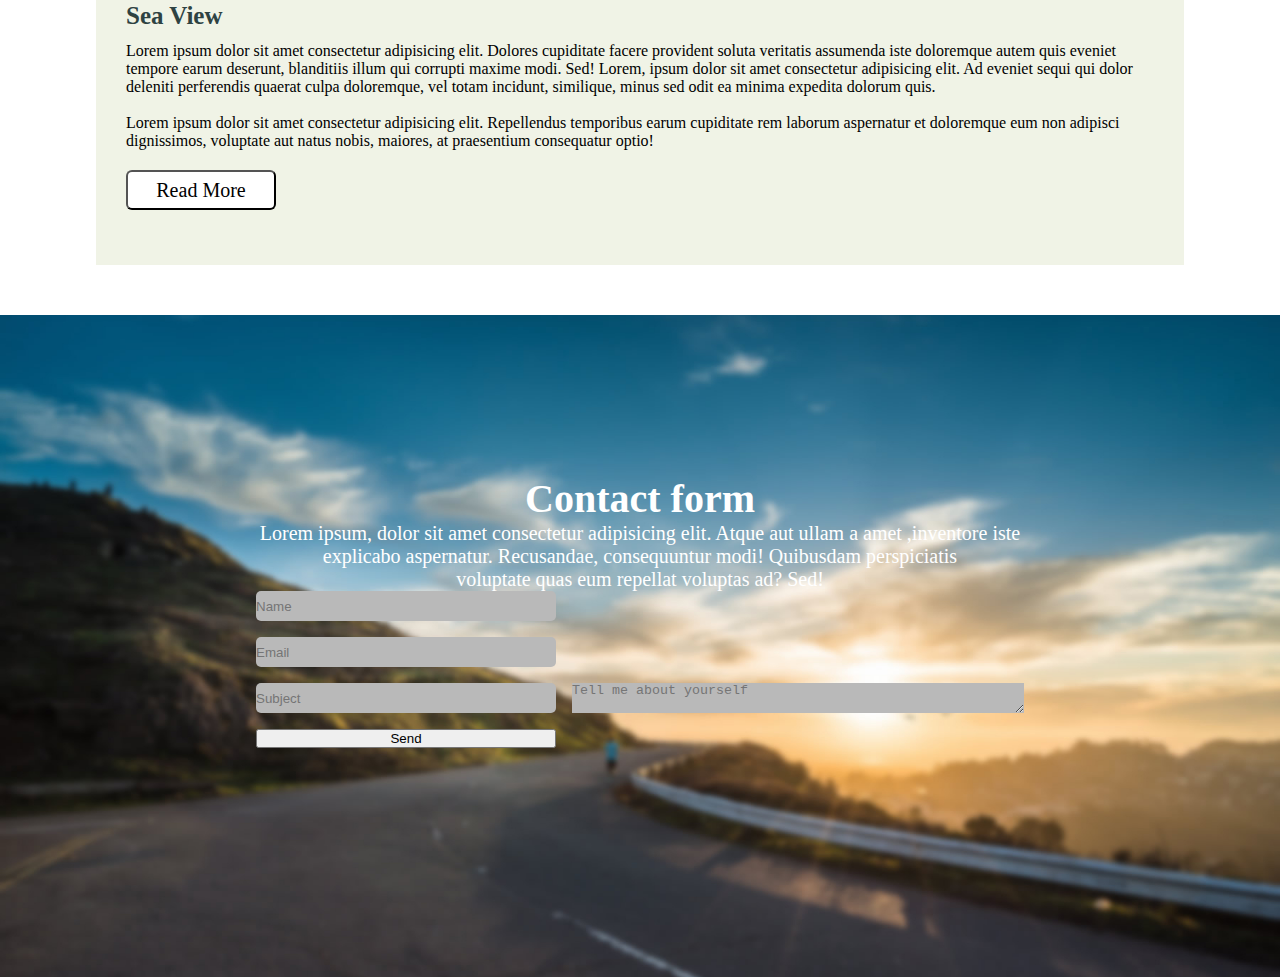
==== commit 2b9fb5ad: "styled contact form" ====
--- a/Static_site_layout/index.html
+++ b/Static_site_layout/index.html
@@ -178,13 +178,13 @@
                 <img src="img/bg-3.jpg" alt="loading">
                 <div class="form-container">
                     <h1>Contact form</h1>
-                    <p> Lorem ipsum, dolor sit amet consectetur adipisicing elit. Atque aut ullam a amet, inventore iste commodi explicabo aspernatur. Recusandae, consequuntur modi! Quibusdam perspiciatis voluptate quas eum repellat voluptas ad? Sed!</p>
+                    <p> Lorem ipsum, dolor sit amet consectetur adipisicing elit. Atque aut ullam a amet ,inventore iste <br> explicabo aspernatur. Recusandae, consequuntur modi! Quibusdam perspiciatis <br> voluptate quas eum repellat voluptas ad? Sed!</p>
                     <form class ="form">
                         <input type="text" placeholder="Name">
-                        <textarea name="textarea" placeholder="Tell me about yourself" id="" cols="30" rows="10"></textarea>
                         <input type="text" placeholder="Email">
+                        <input type="text" placeholder="Subject">
+                        <textarea name="textarea" placeholder="Tell me about yourself" id="" cols="30" rows="1"></textarea>
                         <button type="submit">Send</button>
-                        <input type="text" placeholder="Subject">
                     </form>
                 </div>
             </div>
--- a/Static_site_layout/style.css
+++ b/Static_site_layout/style.css
@@ -379,9 +379,23 @@
     width : 100%;
     position : absolute;
     left : 0;
-    top : 0;
+    object-fit: contain;
+}
+.form-container{
+    width : 60%;
+    left : 20%;
+    top : 160px;
+    position: absolute;
+    background:transparent;
+}
+.form{
+    display : grid;
+    grid-template-columns: 300px 1fr;
+    grid-gap: 16px;
 }
 input{
+    box-sizing: border-box;
+    grid-column : 1 / 2;
     background: transparent;
     background-color: #b9b9b9;
     width : 300px;
@@ -389,20 +403,16 @@
     border-radius: 5px;
     border: none;
 }
-textarea{
+textarea {
+    grid-column : 2 / 3;
     background: transparent; 
     border: none;
     background-color: #b9b9b9;
 }
-.form-container{
-    width : 80%;
-    left : 10%;
-    top : 20%;
-    position: absolute;
-    background:transparent;
-}
-.form{
-    display : grid;
-    grid-template-columns: 2fr 1fr;
-    grid-gap: 16px;
+
+.form-container h1 {
+    font-size: 40px;
+}
+.form-container p{
+    font-size: 20px;
 }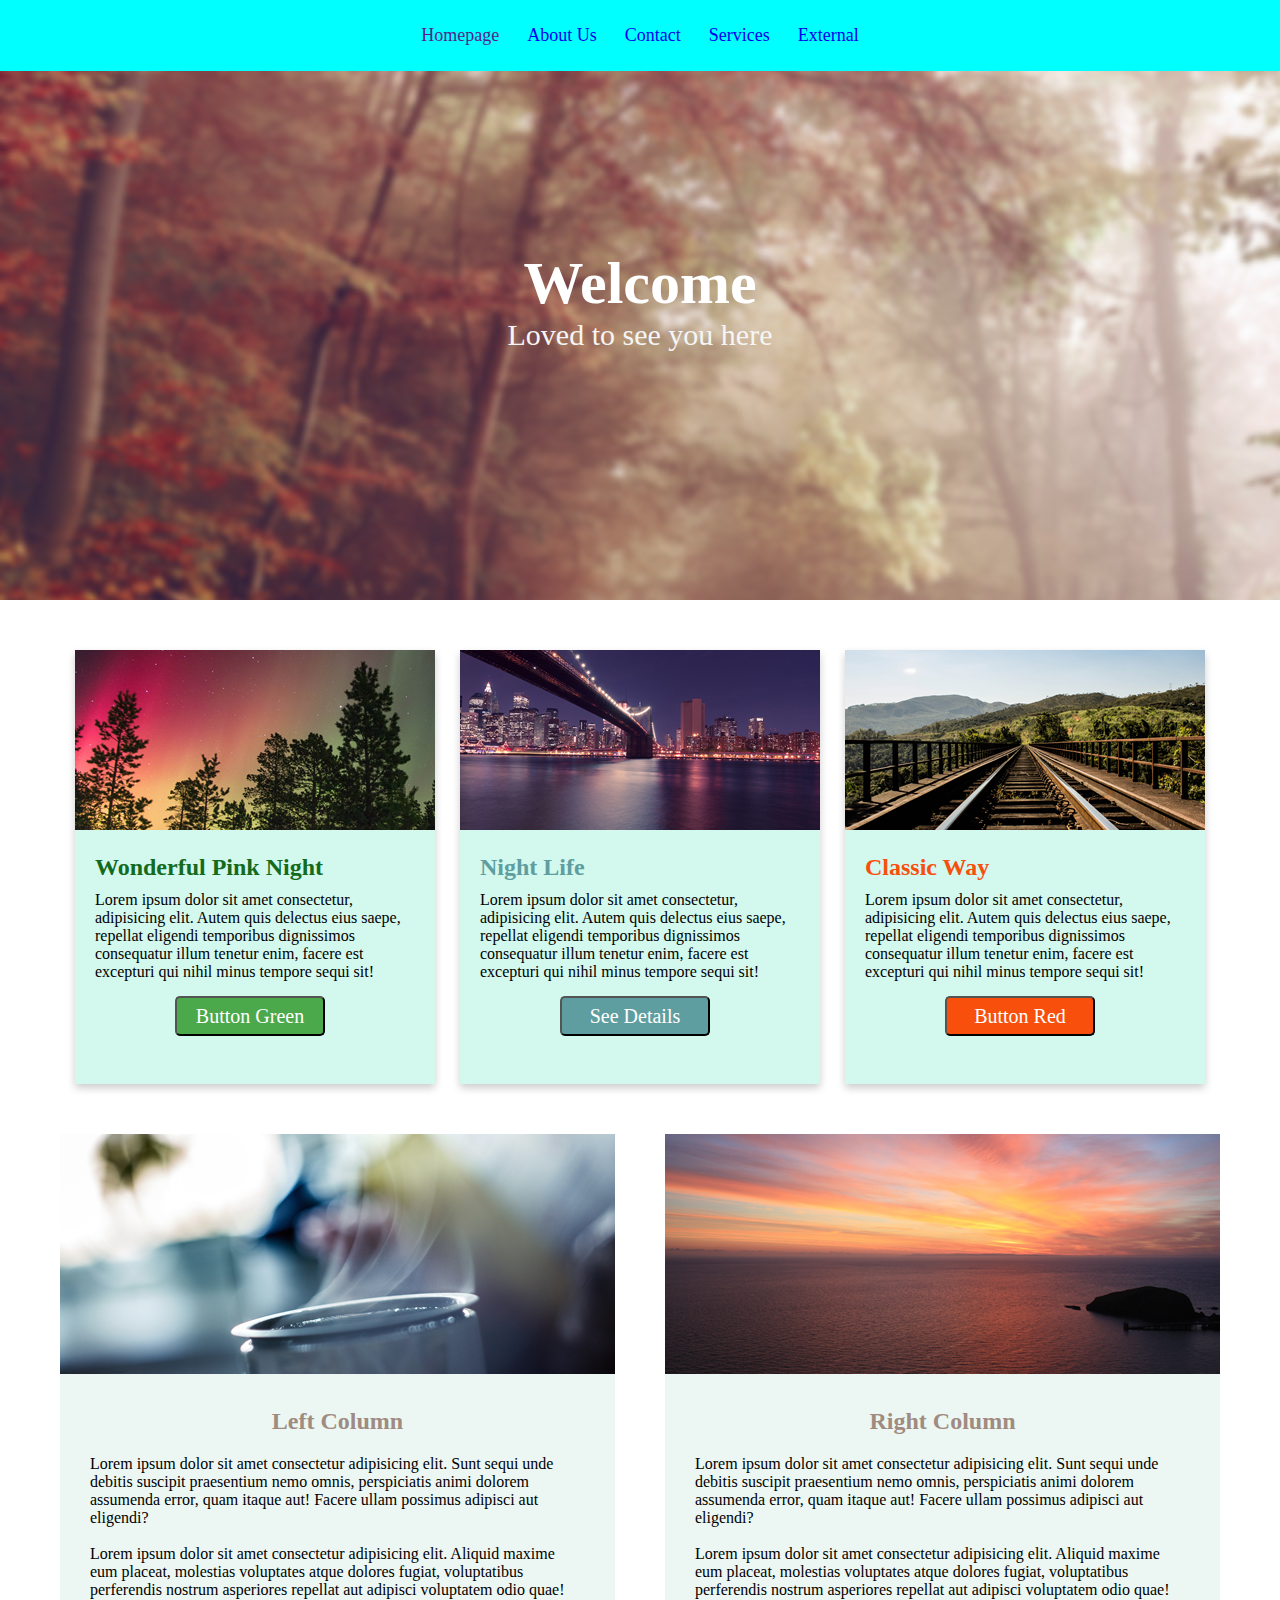
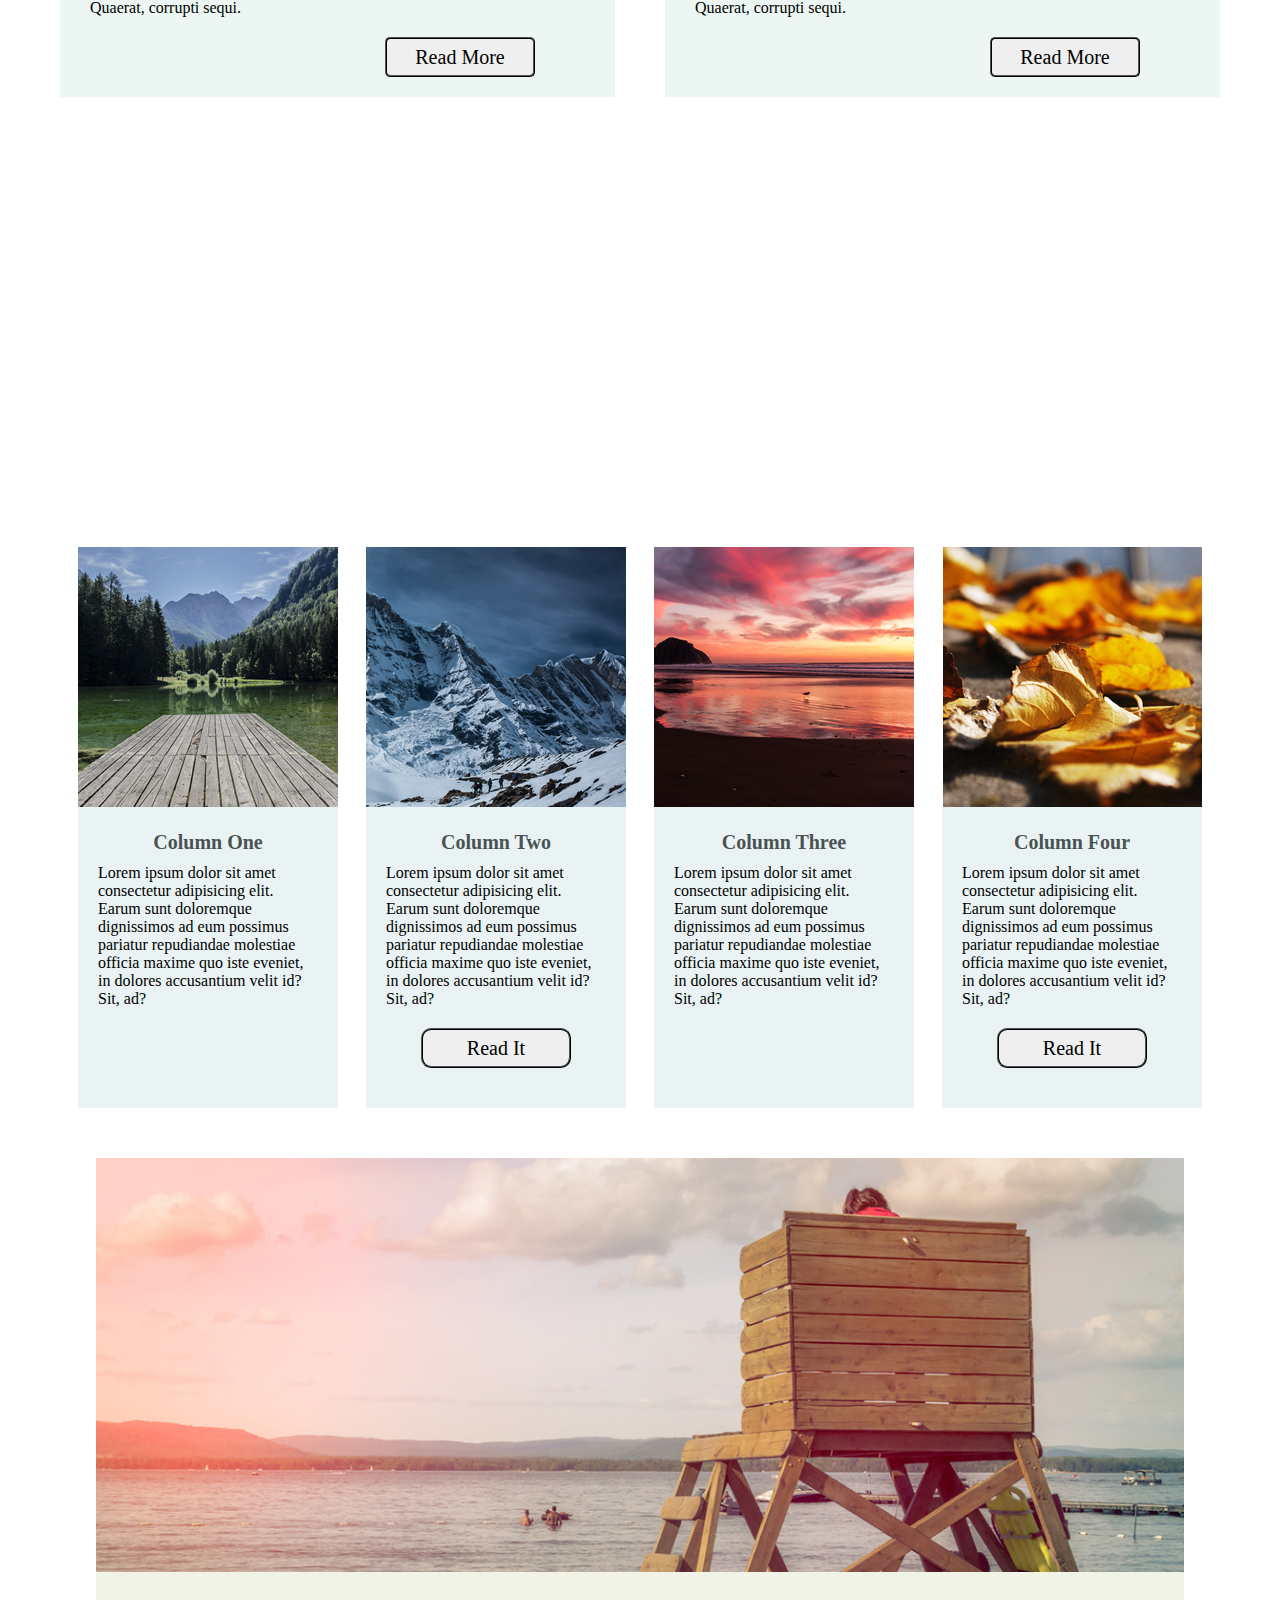
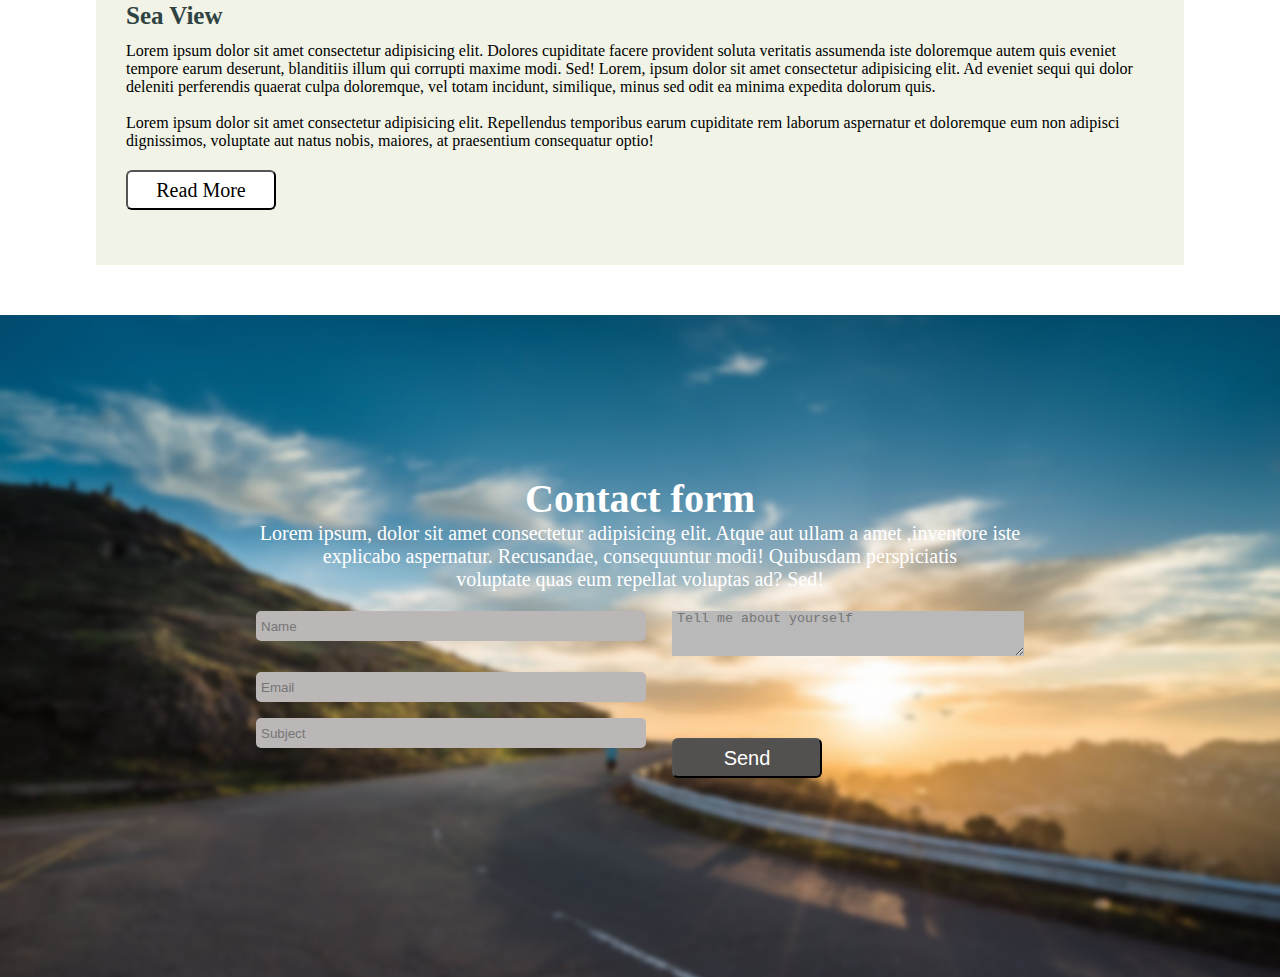
==== commit e2c411a2: "updated form area" ====
--- a/Static_site_layout/index.html
+++ b/Static_site_layout/index.html
@@ -181,9 +181,9 @@
                     <p> Lorem ipsum, dolor sit amet consectetur adipisicing elit. Atque aut ullam a amet ,inventore iste <br> explicabo aspernatur. Recusandae, consequuntur modi! Quibusdam perspiciatis <br> voluptate quas eum repellat voluptas ad? Sed!</p>
                     <form class ="form">
                         <input type="text" placeholder="Name">
+                        <textarea name="textarea" placeholder="Tell me about yourself" id="" cols="30" rows="3"></textarea>
                         <input type="text" placeholder="Email">
                         <input type="text" placeholder="Subject">
-                        <textarea name="textarea" placeholder="Tell me about yourself" id="" cols="30" rows="1"></textarea>
                         <button type="submit">Send</button>
                     </form>
                 </div>
--- a/Static_site_layout/style.css
+++ b/Static_site_layout/style.css
@@ -390,29 +390,50 @@
 }
 .form{
     display : grid;
-    grid-template-columns: 300px 1fr;
+    grid-template-columns: 400px 1fr;
     grid-gap: 16px;
 }
 input{
     box-sizing: border-box;
     grid-column : 1 / 2;
     background: transparent;
-    background-color: #b9b9b9;
-    width : 300px;
+    background-color: #bbb7b7;
+    width : 390px;
     height : 30px;
     border-radius: 5px;
     border: none;
+    text-indent: 5px;
+    align-self:flex-start;
 }
 textarea {
     grid-column : 2 / 3;
+    text-indent: 5px;
     background: transparent; 
     border: none;
     background-color: #b9b9b9;
 }
+.form-container button {
+    grid-column : 2 / 3;
+    width : 150px;
+    height : 40px;
+    border-radius: 6px;
+    font-size: 20px;
+    margin-top: 20px;
+    margin-bottom: 25px;
+    color : white;
+    background-color:rgb(83, 80, 80);
+    font-family:Cambria, Cochin, Georgia, Times,
+
+}
+.form-container button:hover{
+    color :#2e4242;
+    background-color: white;
+}
 
 .form-container h1 {
     font-size: 40px;
 }
 .form-container p{
     font-size: 20px;
+    margin-bottom: 20px;
 }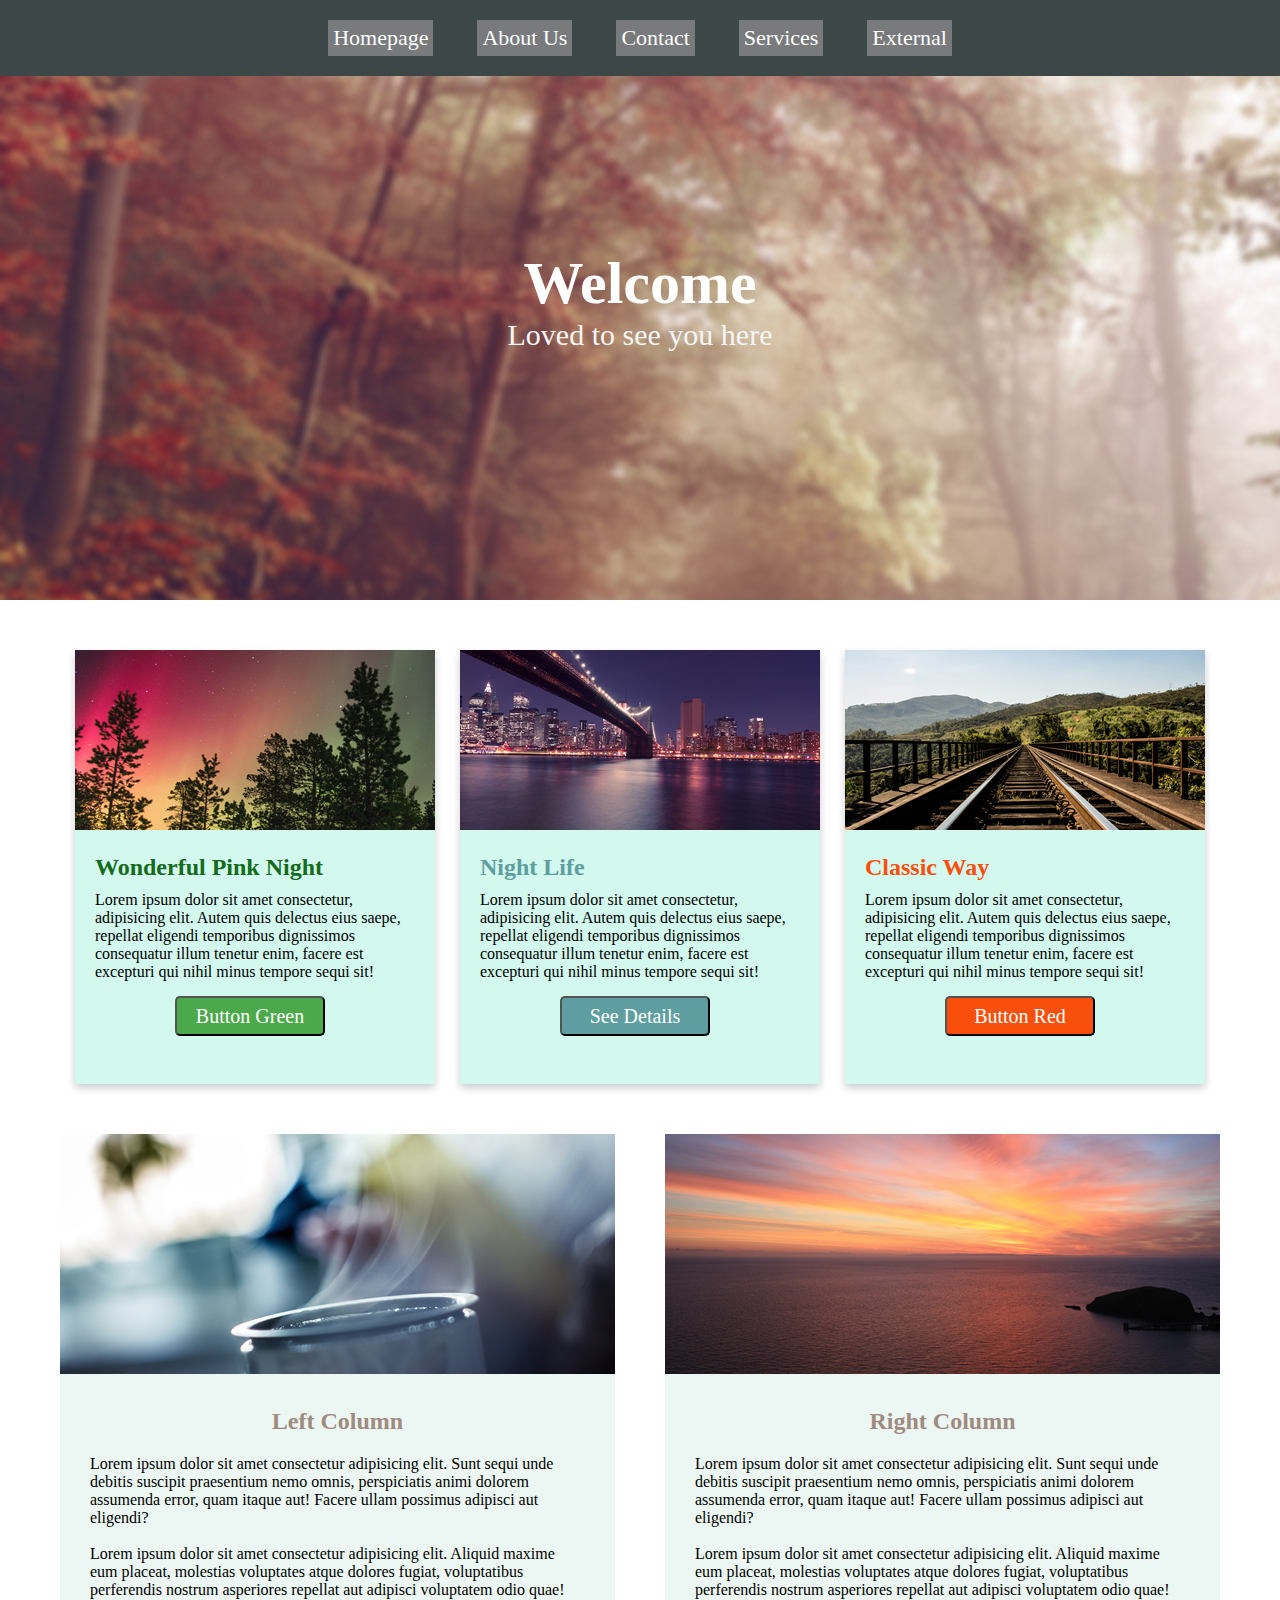
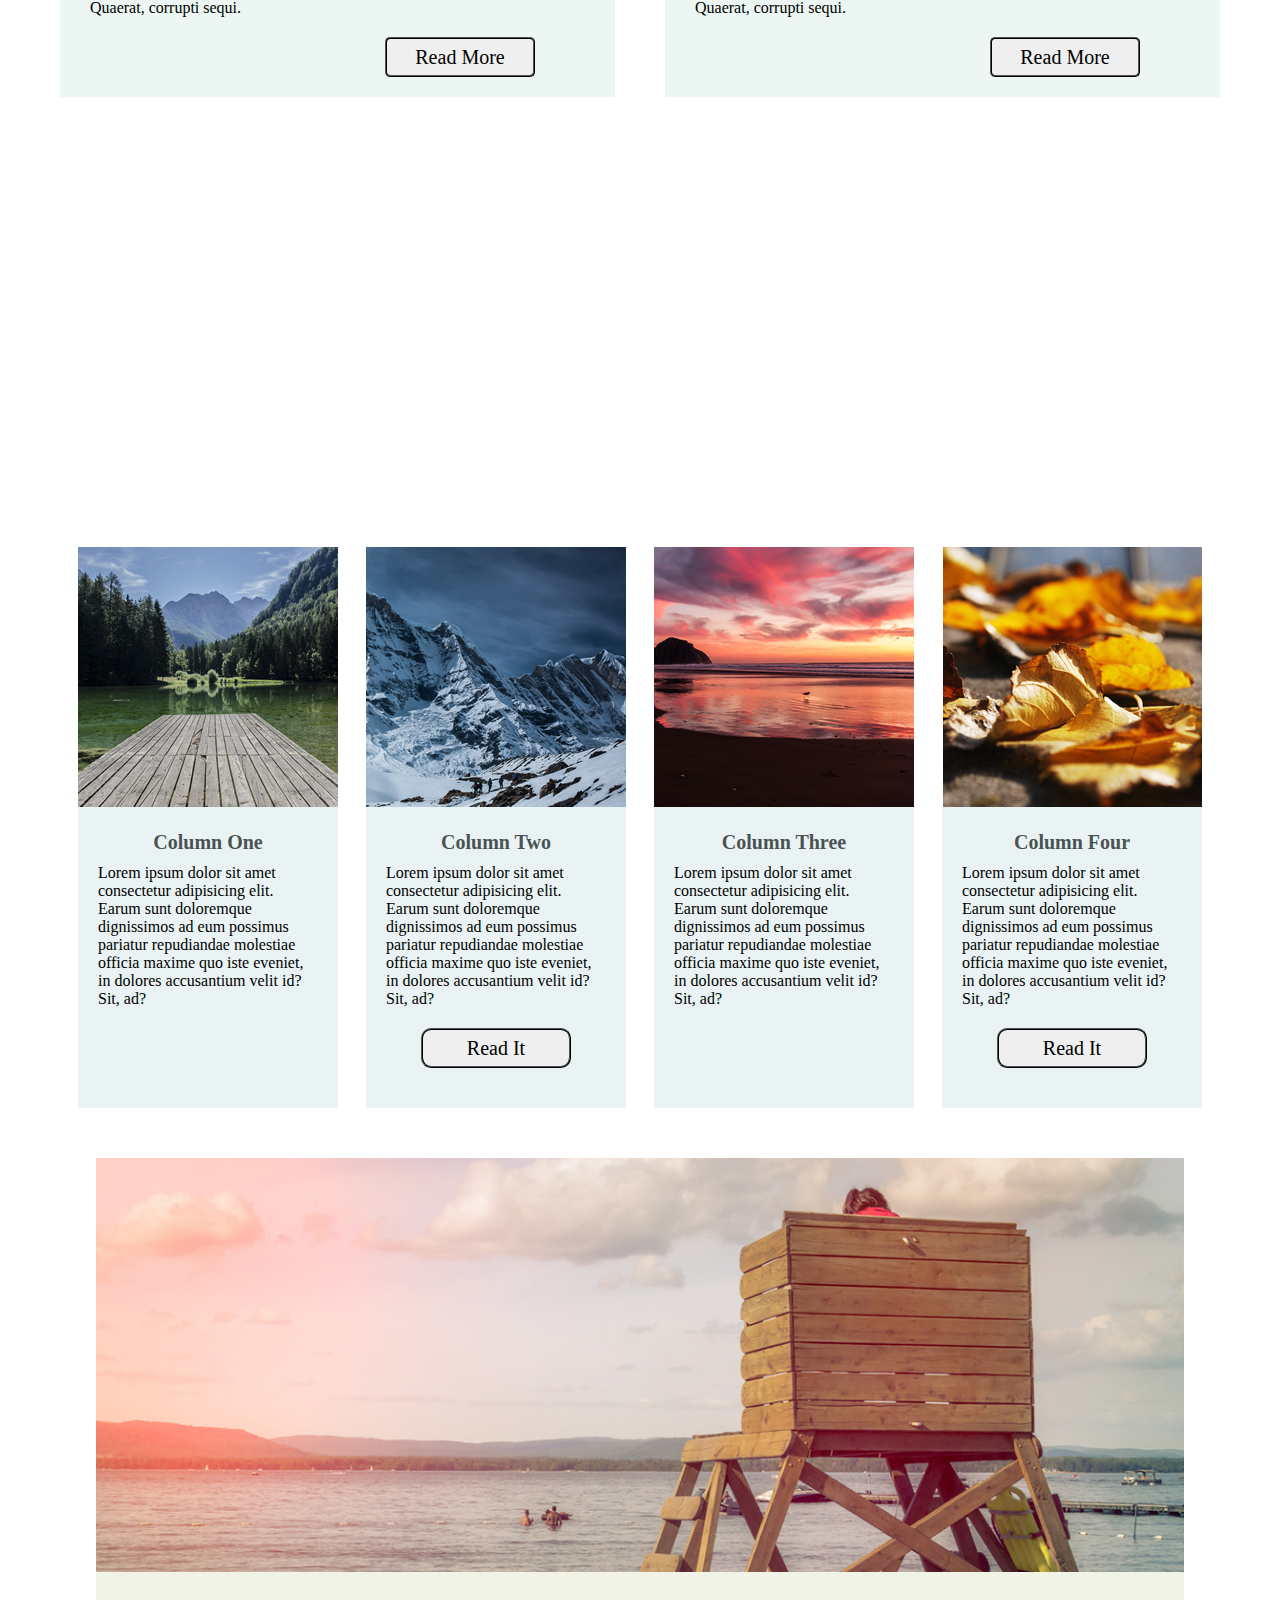
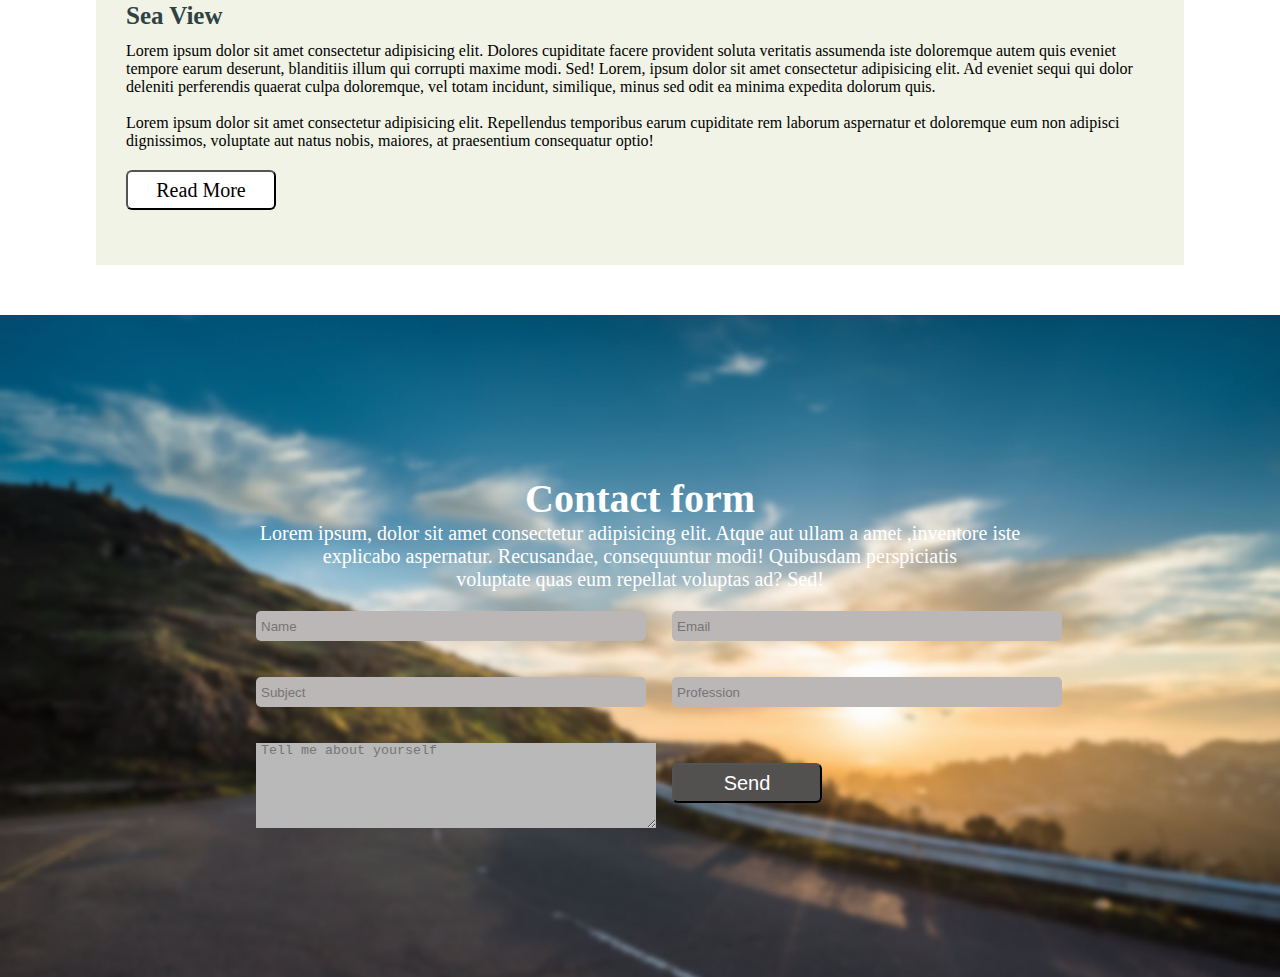
==== commit 7c4a1aae: "adjuste responsive navbar" ====
--- a/Static_site_layout/index.html
+++ b/Static_site_layout/index.html
@@ -181,9 +181,10 @@
                     <p> Lorem ipsum, dolor sit amet consectetur adipisicing elit. Atque aut ullam a amet ,inventore iste <br> explicabo aspernatur. Recusandae, consequuntur modi! Quibusdam perspiciatis <br> voluptate quas eum repellat voluptas ad? Sed!</p>
                     <form class ="form">
                         <input type="text" placeholder="Name">
-                        <textarea name="textarea" placeholder="Tell me about yourself" id="" cols="30" rows="3"></textarea>
                         <input type="text" placeholder="Email">
                         <input type="text" placeholder="Subject">
+                        <input type="text" placeholder="Profession">
+                        <textarea name="textarea" placeholder="Tell me about yourself" id="" cols="30" rows="3"></textarea>
                         <button type="submit">Send</button>
                     </form>
                 </div>
--- a/Static_site_layout/style.css
+++ b/Static_site_layout/style.css
@@ -14,7 +14,7 @@
 }
 
 header{
-    background-color: aqua;
+    background-color: rgb(62, 71, 71);
     z-index: 1;
     position : fixed;
     top : 0;
@@ -32,9 +32,8 @@
     display: flex;
     align-items: center;
     justify-content:space-between;
-    gap : 1em;
-    font-size: 18px;
-    
+    gap : 2em;
+    font-size: 22px;
 }
 
 .menu li:hover{
@@ -43,9 +42,13 @@
     transition: 0.3 ease;
 }
 .menu li {
+    background-color: rgb(120, 122, 124);
+    text-align: center;
     padding : 5px;
 }
-
+.menu li a{
+    color : white;
+}
 .services{
     position : relative;
     display : inline-block;
@@ -96,7 +99,7 @@
     .menu{
         display : none;
         position : absolute;
-        background-color:aqua;
+        background-color:rgb(62, 71, 71);
         right: 0;
         left: 0;
         text-align: center;
@@ -104,6 +107,9 @@
     }
     .navbar{
         display: inline-block;
+    }
+    .menu li{
+        background-color:rgb(62, 71, 71);
     }
     .menu li:hover {
         background-color:#4c9e9e;
@@ -395,25 +401,23 @@
 }
 input{
     box-sizing: border-box;
-    grid-column : 1 / 2;
     background: transparent;
     background-color: #bbb7b7;
     width : 390px;
     height : 30px;
     border-radius: 5px;
     border: none;
+    margin-bottom: 20px;
     text-indent: 5px;
     align-self:flex-start;
 }
 textarea {
-    grid-column : 2 / 3;
     text-indent: 5px;
     background: transparent; 
     border: none;
     background-color: #b9b9b9;
 }
 .form-container button {
-    grid-column : 2 / 3;
     width : 150px;
     height : 40px;
     border-radius: 6px;
